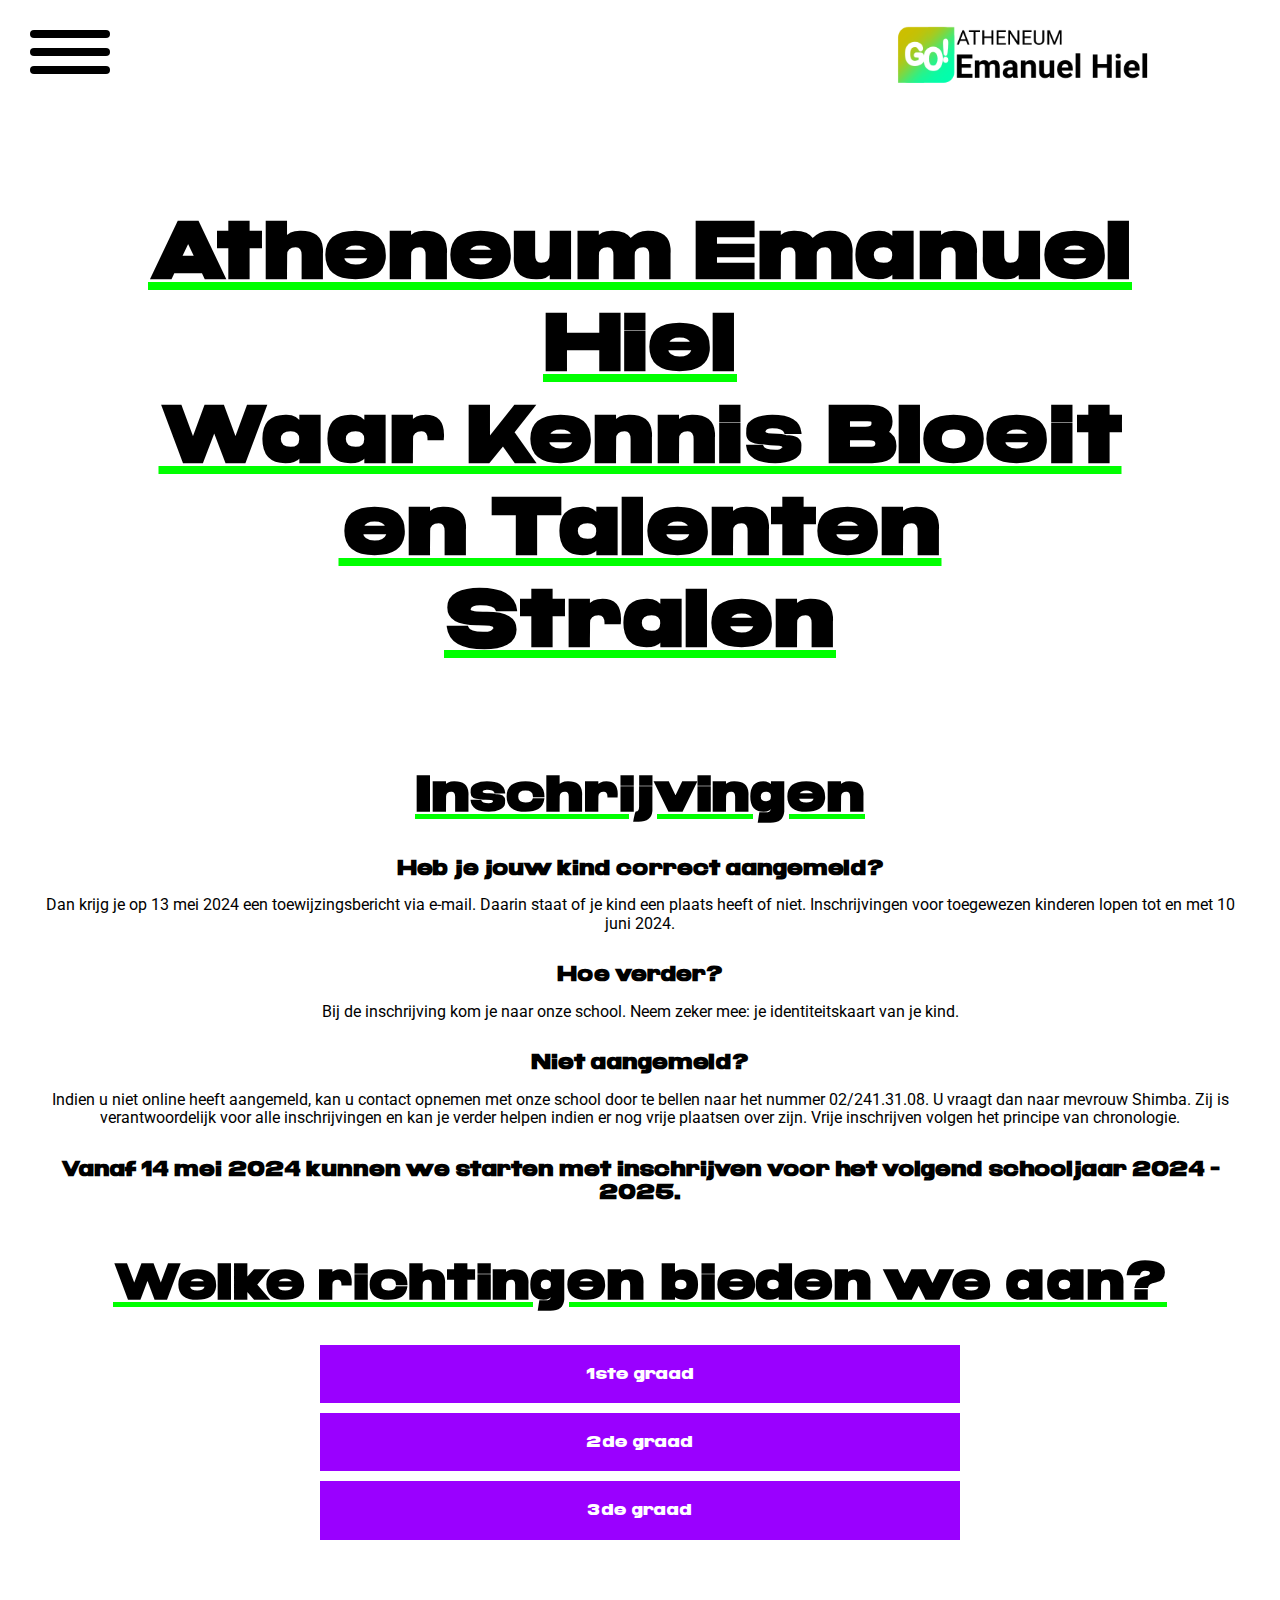
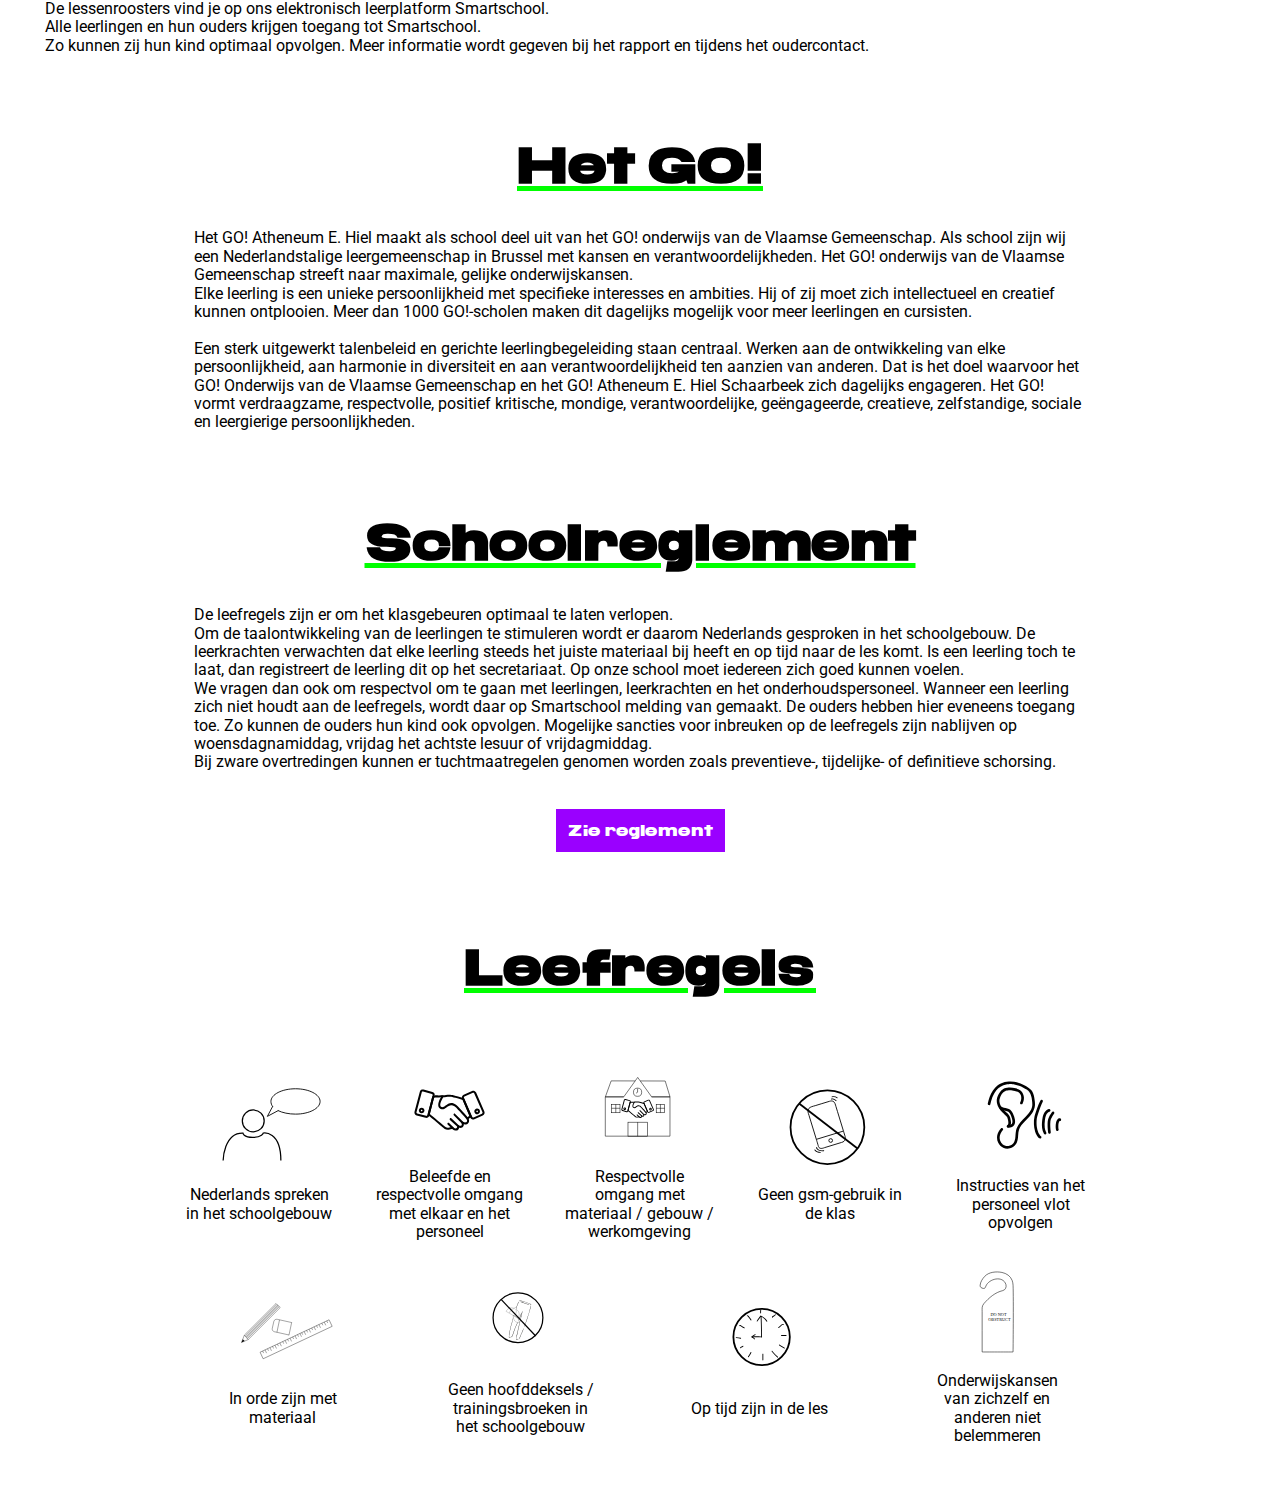
==== index.html @ 36568b6a "r" ====
<!DOCTYPE html>
<html lang="en">
	<head>
		<meta charset="UTF-8" />
		<meta name="viewport" content="width=device-width, initial-scale=1.0" />
		<title>K.A. Hiel</title>
		<link rel="stylesheet" href="./normalize.css" />
		<link rel="stylesheet" href="style.css" />
		<link rel="icon" href="./images/logo2.svg" type="image/svg+xml" />

		<script src="./script.js"></script>
	</head>
	<body>
		<nav>
			<img class="logo" src="./images/EmanuelHiellogo.png" alt="" />
			<ul class="nav-links">
				<li>
					<a class="nav-button" href="index.html">Wie zijn we?</a>
				</li>
				<li>
					<a class="nav-button yellow" href="waarom.html"
						>Waarom kiezen voor Hiel</a
					>
				</li>
				<li>
					<a class="nav-button pink" href="LevendeSchool.html"
						>Met Hiel op pad</a
					>
				</li>
				<li>
					<a class="nav-button blue" href="Inschrijvingen.html">Wat na Hiel?</a>
				</li>
				<li><a class="nav-button orange" href="contact.html">Contact</a></li>
			</ul>
			<label class="hamburger-menu">
				<input type="checkbox" />
			</label>
			<aside class="sidebar">
				<div><a href="./index.html">Wie zijn we?</a></div>
				<div>
					<a class="yellow" href="./waarom.html">Waarom kiezen voor Hiel</a>
				</div>
				<div>
					<a class="pink" href="./LevendeSchool.html">Met Hiel op pad</a>
				</div>
				<div>
					<a class="blue" href="./Inschrijvingen.html">Wat na Hiel?</a>
				</div>
				<div><a class="orange" href="./contact.html">Contact</a></div>
			</aside>
		</nav>
		<div class="wrapper">
			<main>
				<h1 class="slogan">
					Atheneum Emanuel Hiel <br />Waar Kennis Bloeit en Talenten Stralen
					<strong></strong>
				</h1>
				
				<div class="Inschrijvingen">
					<h1>Inschrijv&shy;ingen</h1>
					<h2>Heb je jouw kind correct aangemeld?</h2>
					<p>
						​Dan krijg je op 13 mei 2024 een toewijzingsbericht via e-mail.
						Daarin staat of je kind een plaats heeft of niet. Inschrijvingen
						voor toegewezen kinderen lopen tot en met 10 juni 2024.
					</p>
					<h2>Hoe verder?</h2>
					<p>
						Bij de inschrijving kom je naar onze school. Neem zeker mee: je
						identiteitskaart van je kind.
					</p>
					<h2>Niet aangemeld?</h2>
					<p>
						Indien u niet online heeft aangemeld, kan u contact opnemen met onze
						school door te bellen naar het nummer 02/241.31.08. U vraagt dan
						naar mevrouw Shimba. Zij is verantwoordelijk voor alle
						inschrijvingen en kan je verder helpen indien er nog vrije plaatsen
						over zijn. Vrije inschrijven volgen het principe van chronologie.
					</p>
					<h2>
						Vanaf 14 mei 2024 kunnen we starten met inschrijven voor het volgend
						schooljaar 2024 - 2025.
					</h2>
				</div>
				<div>
					<h1>Welke richtingen bieden we aan?</h1>
					<div class="buttons">
						<input
							type="checkbox"
							id="buttonGrade1"
							onchange="toggleDiv('buttonGrade1','firstGrade','secondGrade','thirdGrade')"
							onclick="uncheckCheckbox('buttonGrade2','buttonGrade3')"
						/>
						<label for="buttonGrade1" class="buttonGrade">1ste graad</label>
						<input
							type="checkbox"
							id="buttonGrade2"
							onchange="toggleDiv('buttonGrade2','secondGrade','firstGrade','thirdGrade')"
							onclick="uncheckCheckbox('buttonGrade1','buttonGrade3')"
						/>
						<label for="buttonGrade2" class="buttonGrade">2de graad</label>
						<input
							type="checkbox"
							id="buttonGrade3"
							onchange="toggleDiv('buttonGrade3','thirdGrade','firstGrade','secondGrade')"
							onclick="uncheckCheckbox('buttonGrade1','buttonGrade2')"
						/>
						<label for="buttonGrade3" class="buttonGrade">3de graad</label>
					</div>
					<div class="hiddenDiv" id="firstGrade">
						<p>
							In de eerste graad kan je kiezen voor een algemene vorming. <br />
							Het eerste en tweede middelbaar in de A-stroom bereiden je voor op
							<br />
							algemeen secundair onderwijs (ASO), technisch secundair onderwijs
							(TSO) of <br />
							kunstsecundair onderwijs (KSO).
						</p>
						<p>A-stroom</p>
						<ul>
							<li>1A: Latijn of Moderne wetenschappen</li>
							<li>
								2A: Klassieke talen of Moderne talen en wetenschappen of
								Economie en organisatie
							</li>
						</ul>

						<div class="tables1stGrade">
							<table class="firstYear">
								<caption>
									1ste Leerjaar
								</caption>
								<tr>
									<th>Vakken</th>
									<th>Latijn</th>
									<th>Wet.</th>
								</tr>
								<tr>
									<td class="courseTitle"><strong>Basisvorming</strong></td>
									<td><strong>27u</strong></td>
									<td><strong>27u</strong></td>
								</tr>
								<tr>
									<td class="courseTitle">Godsdienst / Zedenleer</td>
									<td>2</td>
									<td>2</td>
								</tr>
								<tr>
									<td class="courseTitle">Nederlands</td>
									<td>5</td>
									<td>5</td>
								</tr>
								<tr>
									<td class="courseTitle">Frans</td>
									<td>4</td>
									<td>4</td>
								</tr>
								<tr>
									<td class="courseTitle">Engels</td>
									<td>2</td>
									<td>2</td>
								</tr>
								<tr>
									<td class="courseTitle">Wiskunde</td>
									<td>5</td>
									<td>5</td>
								</tr>
								<tr>
									<td class="courseTitle">Geschiedenis</td>
									<td>1</td>
									<td>1</td>
								</tr>
								<tr>
									<td class="courseTitle">Aardrijkskunde</td>
									<td>1</td>
									<td>1</td>
								</tr>
								<tr>
									<td class="courseTitle">Burgerschap</td>
									<td>1</td>
									<td>1</td>
								</tr>
								<tr>
									<td class="courseTitle">Natuurwetenschappen</td>
									<td>2</td>
									<td>2</td>
								</tr>
								<tr>
									<td class="courseTitle">Plastische Opvoeding</td>
									<td>1</td>
									<td>1</td>
								</tr>
								<tr>
									<td class="courseTitle">Techniek</td>
									<td>1</td>
									<td>1</td>
								</tr>
								<tr>
									<td class="courseTitle">Muzikale Opvoeding</td>
									<td>1</td>
									<td>1</td>
								</tr>
								<tr>
									<td class="courseTitle">Lichamelijke Opvoeding</td>
									<td>2</td>
									<td>2</td>
								</tr>
								<tr>
									<td class="courseTitle">
										<strong>Remediëring & Keuzegedeelte</strong>
									</td>
									<td><strong>2</strong></td>
									<td><strong>2</strong></td>
								</tr>
								<tr>
									<td class="courseTitle">Latijn</td>
									<td>4</td>
									<td>-</td>
								</tr>
								<tr>
									<td class="courseTitle">Wetenschappen/ Wiskunde</td>
									<td>-</td>
									<td>1</td>
								</tr>
								<tr>
									<td class="courseTitle">Flex*</td>
									<td>-</td>
									<td>3</td>
								</tr>
								<tr>
									<td class="courseTitle">Klastitularis</td>
									<td>1</td>
									<td>1</td>
								</tr>
							</table>

							<table class="secondYear">
								<caption>
									2de Leerjaar
								</caption>
								<tr>
									<th>Vakken</th>
									<th>KI T</th>
									<th>MTW</th>
									<th>E&O</th>
								</tr>
								<tr>
									<td class="courseTitle"><strong>Basisvorming</strong></td>
									<td><strong>27u</strong></td>
									<td><strong>27u</strong></td>
									<td><strong>27u</strong></td>
								</tr>
								<tr>
									<td class="courseTitle">Godsdienst / Zedenleer</td>
									<td>2</td>
									<td>2</td>
									<td>2</td>
								</tr>
								<tr>
									<td class="courseTitle">Nederlands</td>
									<td>5</td>
									<td>5</td>
									<td>5</td>
								</tr>
								<tr>
									<td class="courseTitle">Frans</td>
									<td>3</td>
									<td>3</td>
									<td>3</td>
								</tr>
								<tr>
									<td class="courseTitle">Engels</td>
									<td>2</td>
									<td>2</td>
									<td>2</td>
								</tr>
								<tr>
									<td class="courseTitle">Wiskunde</td>
									<td>4</td>
									<td>4</td>
									<td>4</td>
								</tr>
								<tr>
									<td class="courseTitle">Geschiedenis</td>
									<td>2</td>
									<td>2</td>
									<td>2</td>
								</tr>
								<tr>
									<td class="courseTitle">Aardrijkskunde</td>
									<td>1</td>
									<td>1</td>
									<td>1</td>
								</tr>
								<tr>
									<td class="courseTitle">Techniek</td>
									<td>2</td>
									<td>2</td>
									<td>2</td>
								</tr>
								<tr>
									<td class="courseTitle">Natuurwetenschappen</td>
									<td>1</td>
									<td>1</td>
									<td>1</td>
								</tr>
								<tr>
									<td class="courseTitle">Lichamelijke Opvoeding</td>
									<td>2</td>
									<td>2</td>
									<td>2</td>
								</tr>
								<tr>
									<td class="courseTitle">Socio-economische initiatie</td>
									<td>2</td>
									<td>2</td>
									<td>2</td>
								</tr>
								<tr>
									<td class="courseTitle">
										<strong>Specifieke vorming</strong>
									</td>
									<td><strong>5u</strong></td>
									<td><strong>5u</strong></td>
									<td><strong>5u</strong></td>
								</tr>
								<tr>
									<td class="courseTitle">Latijn</td>
									<td>4</td>
									<td>-</td>
									<td>-</td>
								</tr>
								<tr>
									<td class="courseTitle">Wetenschappelijk werk</td>
									<td>-</td>
									<td>3</td>
									<td>-</td>
								</tr>
								<tr>
									<td class="courseTitle">Engels</td>
									<td>-</td>
									<td>1</td>
									<td>-</td>
								</tr>
								<tr>
									<td class="courseTitle">Extra Nederlands</td>
									<td>-</td>
									<td>1</td>
									<td>-</td>
								</tr>
								<tr>
									<td class="courseTitle">Klassieke studies</td>
									<td>1</td>
									<td>-</td>
									<td>-</td>
								</tr>
								<tr>
									<td class="courseTitle">Economie</td>
									<td>-</td>
									<td>-</td>
									<td>4</td>
								</tr>
								<tr>
									<td class="courseTitle">Taal & ICT</td>
									<td>-</td>
									<td>-</td>
									<td>1</td>
								</tr>
							</table>
						</div>
					</div>
					<div class="hiddenDiv" id="secondGrade">
						<p>
							In de tweede graad kan je kiezen voor doorstroomfinaliteit of
							dubbele finaliteit. <br />
							Waarin je verschillende richtingen aanleunend bij jouw talenten en
							interesses kiezen.
						</p>
						<h2>doorstroom finaliteit</h2>
						<ul>
							<li>Economische Wetenschappen (EW)</li>
							<li>Bedrijfswetenschappen (BW)</li>
							<li>Humane wetenschappen (HW)</li>
							<li>Natuurwetenschappen (NW)</li>
						</ul>
						<div class="tables2ndGrade DS">
							<table class="thirdYear">
								<caption>
									3de Jaar - DS
								</caption>
								<tr>
									<th>Vakken</th>
									<th>EW</th>
									<th>BW</th>
									<th>HW</th>
									<th>NW</th>
								</tr>
								<tr>
									<td class="courseTitle">Aardrijkskunde</td>
									<td>1</td>
									<td>1</td>
									<td>1</td>
									<td>1</td>
								</tr>
								<tr>
									<td class="courseTitle">Biologie</td>
									<td>1</td>
									<td>1</td>
									<td>1</td>
									<td>2</td>
								</tr>
								<tr>
									<td class="courseTitle">Chemie</td>
									<td>1</td>
									<td>1</td>
									<td>1</td>
									<td>2</td>
								</tr>
								<tr>
									<td class="courseTitle">Cultuur</td>
									<td>1</td>
									<td>1</td>
									<td>1</td>
									<td>1</td>
								</tr>
								<tr>
									<td class="courseTitle">Engels</td>
									<td>3</td>
									<td>3</td>
									<td>3</td>
									<td>3</td>
								</tr>
								<tr>
									<td class="courseTitle">Frans</td>
									<td>3</td>
									<td>3</td>
									<td>3</td>
									<td>3</td>
								</tr>
								<tr>
									<td class="courseTitle">Fysica</td>
									<td>1</td>
									<td>1</td>
									<td>1</td>
									<td>2</td>
								</tr>
								<tr>
									<td class="courseTitle">Geschiedenis</td>
									<td>2</td>
									<td>2</td>
									<td>2</td>
									<td>2</td>
								</tr>
								<tr>
									<td class="courseTitle">Levensbeschouwing</td>
									<td>2</td>
									<td>2</td>
									<td>2</td>
									<td>2</td>
								</tr>
								<tr>
									<td class="courseTitle">Lichamelijke Opvoeding</td>
									<td>2</td>
									<td>2</td>
									<td>2</td>
									<td>2</td>
								</tr>
								<tr>
									<td class="courseTitle">Nederlands</td>
									<td>5</td>
									<td>5</td>
									<td>5</td>
									<td>5</td>
								</tr>
								<tr>
									<td class="courseTitle">Wiskunde</td>
									<td>5</td>
									<td>5</td>
									<td>4</td>
									<td>5</td>
								</tr>
								<tr>
									<td class="courseTitle">Economie</td>
									<td>4</td>
									<td>4</td>
									<td>-</td>
									<td>-</td>
								</tr>
								<tr>
									<td class="courseTitle">Toegepaste Informatica</td>
									<td>1</td>
									<td>1</td>
									<td>1</td>
									<td>1</td>
								</tr>
								<tr>
									<td class="courseTitle">STEM</td>
									<td>-</td>
									<td>-</td>
									<td>-</td>
									<td>1</td>
								</tr>
								<tr>
									<td class="courseTitle">Filosofie</td>
									<td>-</td>
									<td>-</td>
									<td>1</td>
									<td>-</td>
								</tr>
								<tr>
									<td class="courseTitle">Gedragswetenschappen</td>
									<td>-</td>
									<td>-</td>
									<td>3</td>
									<td>-</td>
								</tr>
								<tr>
									<td class="courseTitle">Cultuurwetenschappen</td>
									<td>-</td>
									<td>-</td>
									<td>1</td>
									<td>-</td>
								</tr>
								<tr>
									<td class="courseTitle">Kunstbeschouwing</td>
									<td>-</td>
									<td>-</td>
									<td>-</td>
									<td>-</td>
								</tr>
							</table>

							<table class="fourthYear">
								<caption>
									4de Jaar - DS
								</caption>
								<tr>
									<th>Vakken</th>
									<th>EW</th>
									<th>BW</th>
									<th>HW</th>
									<th>NW</th>
								</tr>
								<tr>
									<td class="courseTitle">Aardrijkskunde</td>
									<td>1</td>
									<td>1</td>
									<td>1</td>
									<td>1</td>
								</tr>
								<tr>
									<td class="courseTitle">Biologie</td>
									<td>1</td>
									<td>1</td>
									<td>1</td>
									<td>2</td>
								</tr>
								<tr>
									<td class="courseTitle">Chemie</td>
									<td>1</td>
									<td>1</td>
									<td>1</td>
									<td>2</td>
								</tr>
								<tr>
									<td class="courseTitle">Cultuur</td>
									<td>-</td>
									<td>-</td>
									<td>-</td>
									<td>-</td>
								</tr>
								<tr>
									<td class="courseTitle">Engels</td>
									<td>3</td>
									<td>3</td>
									<td>3</td>
									<td>3</td>
								</tr>
								<tr>
									<td class="courseTitle">Frans</td>
									<td>3</td>
									<td>3</td>
									<td>3</td>
									<td>3</td>
								</tr>
								<tr>
									<td class="courseTitle">Fysica</td>
									<td>1</td>
									<td>1</td>
									<td>1</td>
									<td>2</td>
								</tr>
								<tr>
									<td class="courseTitle">Geschiedenis</td>
									<td>3</td>
									<td>3</td>
									<td>3</td>
									<td>3</td>
								</tr>
								<tr>
									<td class="courseTitle">Levensbeschouwing</td>
									<td>2</td>
									<td>2</td>
									<td>2</td>
									<td>2</td>
								</tr>
								<tr>
									<td class="courseTitle">Lichamelijke Opvoeding</td>
									<td>2</td>
									<td>2</td>
									<td>2</td>
									<td>2</td>
								</tr>
								<tr>
									<td class="courseTitle">Nederlands</td>
									<td>5</td>
									<td>5</td>
									<td>5</td>
									<td>5</td>
								</tr>
								<tr>
									<td class="courseTitle">Wiskunde</td>
									<td>5</td>
									<td>5</td>
									<td>4</td>
									<td>5</td>
								</tr>
								<tr>
									<td class="courseTitle">Economie</td>
									<td>4</td>
									<td>4</td>
									<td>-</td>
									<td>-</td>
								</tr>
								<tr>
									<td class="courseTitle">Toegepaste Informatica</td>
									<td>1</td>
									<td>1</td>
									<td>-</td>
									<td>1</td>
								</tr>
								<tr>
									<td class="courseTitle">STEM</td>
									<td>-</td>
									<td>-</td>
									<td>-</td>
									<td>1</td>
								</tr>
								<tr>
									<td class="courseTitle">Filosofie</td>
									<td>-</td>
									<td>-</td>
									<td>1</td>
									<td>-</td>
								</tr>
								<tr>
									<td class="courseTitle">Gedragswetenschappen</td>
									<td>-</td>
									<td>-</td>
									<td>2</td>
									<td>-</td>
								</tr>
								<tr>
									<td class="courseTitle">Cultuurwetenschappen</td>
									<td>-</td>
									<td>-</td>
									<td>2</td>
									<td>-</td>
								</tr>
								<tr>
									<td class="courseTitle">Kunstbeschouwing</td>
									<td>-</td>
									<td>-</td>
									<td>1</td>
									<td>-</td>
								</tr>
							</table>
						</div>
						<h2>dubbele finaliteit</h2>
						<ul>
							<li>Bedrijf & Organisatie (B&O)</li>
							<li>Toerisme (TOE)</li>
						</ul>
						<div class="tables2ndGrade DF">
							<table class="thirdYear">
								<caption>
									3de Jaar - DF
								</caption>

								<tr>
									<th>Vakken</th>
									<th>B&O</th>
									<th>TOE</th>
								</tr>
								<tr>
									<td class="courseTitle">Aardrijkskunde</td>
									<td>1</td>
									<td>1</td>
								</tr>
								<tr>
									<td class="courseTitle">Cultuur</td>
									<td>-</td>
									<td>-</td>
								</tr>
								<tr>
									<td class="courseTitle">Duits</td>
									<td>-</td>
									<td>-</td>
								</tr>
								<tr>
									<td class="courseTitle">Engels</td>
									<td>3</td>
									<td>3</td>
								</tr>
								<tr>
									<td class="courseTitle">Frans</td>
									<td>3</td>
									<td>3</td>
								</tr>

								<tr>
									<td class="courseTitle">Geschiedenis</td>
									<td>2</td>
									<td>2</td>
								</tr>
								<tr>
									<td class="courseTitle">Levensbeschouwing</td>
									<td>2</td>
									<td>2</td>
								</tr>
								<tr>
									<td class="courseTitle">Lichamelijke Opvoeding</td>
									<td>2</td>
									<td>2</td>
								</tr>
								<tr>
									<td class="courseTitle">Natuurwetenschappen</td>
									<td>1</td>
									<td>1</td>
								</tr>
								<tr>
									<td class="courseTitle">Nederlands</td>
									<td>5</td>
									<td>5</td>
								</tr>
								<tr>
									<td class="courseTitle">Toegepaste Economie</td>
									<td>8</td>
									<td>8</td>
								</tr>
								<tr>
									<td class="courseTitle">Toegepaste Informatica</td>
									<td>1</td>
									<td>1</td>
								</tr>
								<tr>
									<td class="courseTitle">Toerisme</td>
									<td>-</td>
									<td>-</td>
								</tr>
								<tr>
									<td class="courseTitle">Toeristische Geografie</td>
									<td>-</td>
									<td>-</td>
								</tr>
								<tr>
									<td class="courseTitle">Wiskunde</td>
									<td>4</td>
									<td>4</td>
								</tr>
							</table>

							<table class="fourthYear">
								<caption>
									4de Jaar - DF
								</caption>

								<tr>
									<th>Vakken</th>
									<th>B&O</th>
									<th>TOE</th>
								</tr>
								<tr>
									<td class="courseTitle">Aardrijkskunde</td>
									<td>-</td>
									<td>-</td>
								</tr>
								<tr>
									<td class="courseTitle">Cultuur</td>
									<td>1</td>
									<td>1</td>
								</tr>
								<tr>
									<td class="courseTitle">Duits</td>
									<td>-</td>
									<td>2</td>
								</tr>
								<tr>
									<td class="courseTitle">Engels</td>
									<td>3</td>
									<td>3</td>
								</tr>
								<tr>
									<td class="courseTitle">Frans</td>
									<td>3</td>
									<td>3</td>
								</tr>

								<tr>
									<td class="courseTitle">Geschiedenis</td>
									<td>2</td>
									<td>2</td>
								</tr>
								<tr>
									<td class="courseTitle">Levensbeschouwing</td>
									<td>2</td>
									<td>2</td>
								</tr>
								<tr>
									<td class="courseTitle">Lichamelijke Opvoeding</td>
									<td>2</td>
									<td>2</td>
								</tr>
								<tr>
									<td class="courseTitle">Natuurwetenschappen</td>
									<td>1</td>
									<td>1</td>
								</tr>
								<tr>
									<td class="courseTitle">Nederlands</td>
									<td>5</td>
									<td>5</td>
								</tr>
								<tr>
									<td class="courseTitle">Toegepaste Economie</td>
									<td>9</td>
									<td>-</td>
								</tr>
								<tr>
									<td class="courseTitle">Toegepaste Informatica</td>
									<td>1</td>
									<td>-</td>
								</tr>
								<tr>
									<td class="courseTitle">Toerisme</td>
									<td>-</td>
									<td>6</td>
								</tr>
								<tr>
									<td class="courseTitle">Toeristische Geografie</td>
									<td>-</td>
									<td>2</td>
								</tr>
								<tr>
									<td class="courseTitle">Wiskunde</td>
									<td>3</td>
									<td>3</td>
								</tr>
							</table>
						</div>
					</div>
					<div class="hiddenDiv" id="thirdGrade">
						<p>
							In de derde graad start de modernisering in het vijfde jaar en kan
							je kiezen voor diverse richtingen in zowel doorstroom als dubbele
							finaliteit secundair onderwijs:
						</p>
						<p><strong>doorstroom finaliteit</strong></p>
						<ul>
							<li>Wetenschappen-Wiskunde (WW)</li>
							<li>Economie-Moderne talen (EM)</li>
							<li>Economie-Wiskunde (EW)</li>
							<li>Humane Wetenschappen (HW)</li>
							<li>Bedrijfswetenschappen (BW)</li>
						</ul>

						<p><strong>Dubbele finaliteit</strong></p>
						<ul>
							<li>Bedrijfsorganisatie (BO)</li>
							<li>Taal & Communicatie (T&C)</li>
						</ul>
						<div class="tables3rdGrade">
							<table class="fifthYearDS">
								<caption>
									5de Jaar - DS
								</caption>

								<tr>
									<th>Vakken</th>
									<th>BW</th>
									<th>ET</th>
									<th>EW</th>
									<th>WW</th>
									<th>HW</th>
								</tr>
								<tr>
									<td class="courseTitle">Aardrijkskunde</td>
									<td>-</td>
									<td>-</td>
									<td>-</td>
									<td>1</td>
									<td>-</td>
								</tr>
								<tr>
									<td class="courseTitle">Biologie</td>
									<td>-</td>
									<td>-</td>
									<td>-</td>
									<td>2</td>
									<td>-</td>
								</tr>
								<tr>
									<td class="courseTitle">Chemie</td>
									<td>-</td>
									<td>-</td>
									<td>-</td>
									<td>2</td>
									<td>-</td>
								</tr>
								<tr>
									<td class="courseTitle">Cultuur</td>
									<td>-</td>
									<td>-</td>
									<td>-</td>
									<td>-</td>
									<td>-</td>
								</tr>
								<tr>
									<td class="courseTitle">Duits</td>
									<td>-</td>
									<td>3</td>
									<td>-</td>
									<td>-</td>
									<td>-</td>
								</tr>

								<tr>
									<td class="courseTitle">Engels</td>
									<td>3</td>
									<td>4</td>
									<td>3</td>
									<td>3</td>
									<td>3</td>
								</tr>
								<tr>
									<td class="courseTitle">Frans</td>
									<td>-</td>
									<td>-</td>
									<td>-</td>
									<td>2</td>
									<td>-</td>
								</tr>
								<tr>
									<td class="courseTitle">Fysica</td>
									<td>-</td>
									<td>-</td>
									<td>-</td>
									<td>2</td>
									<td>-</td>
								</tr>
								<tr>
									<td class="courseTitle">Geschiedenis</td>
									<td>2</td>
									<td>2</td>
									<td>2</td>
									<td>2</td>
									<td>2</td>
								</tr>
								<tr>
									<td class="courseTitle">Levensbeschouwing</td>
									<td>2</td>
									<td>2</td>
									<td>2</td>
									<td>2</td>
									<td>2</td>
								</tr>
								<tr>
									<td class="courseTitle">Lichamelijke Opvoeding</td>
									<td>2</td>
									<td>2</td>
									<td>2</td>
									<td>2</td>
									<td>2</td>
								</tr>
								<tr>
									<td class="courseTitle">Natuurwetenschappen</td>
									<td>2</td>
									<td>2</td>
									<td>2</td>
									<td>-</td>
									<td>2</td>
								</tr>
								<tr>
									<td class="courseTitle">Nederlands</td>
									<td>5</td>
									<td>6</td>
									<td>5</td>
									<td>5</td>
									<td>5</td>
								</tr>
								<tr>
									<td class="courseTitle">Toegepaste Informatica</td>
									<td>1</td>
									<td>-</td>
									<td>3</td>
									<td>1</td>
									<td>-</td>
								</tr>
								<tr>
									<td class="courseTitle">Economie</td>
									<td>3</td>
									<td>3</td>
									<td>3</td>
									<td>-</td>
									<td>-</td>
								</tr>
								<tr>
									<td class="courseTitle">
										Economische Financiële Competenties
									</td>
									<td>-</td>
									<td>-</td>
									<td>-</td>
									<td>-</td>
									<td>-</td>
								</tr>
								<tr>
									<td class="courseTitle">Bedrijfswetenschappen & Recht</td>
									<td>5</td>
									<td>1</td>
									<td>1</td>
									<td>-</td>
									<td>-</td>
								</tr>
								<tr>
									<td class="courseTitle">Toegepaste economie - BO</td>
									<td>-</td>
									<td>-</td>
									<td>-</td>
									<td>-</td>
									<td>-</td>
								</tr>
								<tr>
									<td class="courseTitle">Wiskunde</td>
									<td>4</td>
									<td>4</td>
									<td>7</td>
									<td>7</td>
									<td>4</td>
								</tr>
								<tr>
									<td class="courseTitle">Onderzoekscompetenties</td>
									<td>-</td>
									<td>-</td>
									<td>-</td>
									<td>1</td>
									<td>-</td>
								</tr>
								<tr>
									<td class="courseTitle">Gedragswetenschappen</td>
									<td>-</td>
									<td>-</td>
									<td>-</td>
									<td>-</td>
									<td>3</td>
								</tr>
								<tr>
									<td class="courseTitle">Cultuurwetenschappen</td>
									<td>-</td>
									<td>-</td>
									<td>-</td>
									<td>-</td>
									<td>2</td>
								</tr>
								<tr>
									<td class="courseTitle">Filosofie</td>
									<td>-</td>
									<td>-</td>
									<td>-</td>
									<td>-</td>
									<td>2</td>
								</tr>
								<tr>
									<td class="courseTitle">Kunstbeschouwing</td>
									<td>-</td>
									<td>-</td>
									<td>-</td>
									<td>-</td>
									<td>2</td>
								</tr>
								<tr>
									<td class="courseTitle">Public Relations</td>
									<td>-</td>
									<td>-</td>
									<td>-</td>
									<td>-</td>
									<td>-</td>
								</tr>
							</table>

							<table class="fifthYearDF">
								<caption>
									5de Jaar - DF
								</caption>

								<tr>
									<th>Vakken</th>
									<th>BO</th>
									<th>T&C</th>
								</tr>
								<tr>
									<td class="courseTitle">Aardrijkskunde</td>
									<td>-</td>
									<td>-</td>
								</tr>
								<tr>
									<td class="courseTitle">Biologie</td>
									<td>-</td>
									<td>-</td>
								</tr>
								<tr>
									<td class="courseTitle">Chemie</td>
									<td>-</td>
									<td>-</td>
								</tr>
								<tr>
									<td class="courseTitle">Cultuur</td>
									<td>1</td>
									<td>1</td>
								</tr>
								<tr>
									<td class="courseTitle">Duits</td>
									<td>-</td>
									<td>3</td>
								</tr>

								<tr>
									<td class="courseTitle">Engels</td>
									<td>3</td>
									<td>4</td>
								</tr>
								<tr>
									<td class="courseTitle">Frans</td>
									<td>2</td>
									<td>4</td>
								</tr>
								<tr>
									<td class="courseTitle">Fysica</td>
									<td>-</td>
									<td>-</td>
								</tr>
								<tr>
									<td class="courseTitle">Geschiedenis</td>
									<td>1</td>
									<td>1</td>
								</tr>
								<tr>
									<td class="courseTitle">Levensbeschouwing</td>
									<td>2</td>
									<td>2</td>
								</tr>
								<tr>
									<td class="courseTitle">Lichamelijke Opvoeding</td>
									<td>2</td>
									<td>2</td>
								</tr>
								<tr>
									<td class="courseTitle">Natuurwetenschappen</td>
									<td>1</td>
									<td>1</td>
								</tr>
								<tr>
									<td class="courseTitle">Nederlands</td>
									<td>4</td>
									<td>5</td>
								</tr>
								<tr>
									<td class="courseTitle">Toegepaste Informatica</td>
									<td>1</td>
									<td>-</td>
								</tr>
								<tr>
									<td class="courseTitle">Economie</td>
									<td>2</td>
									<td>-</td>
								</tr>
								<tr>
									<td class="courseTitle">
										Economische Financiële Competenties
									</td>
									<td>-</td>
									<td>2</td>
								</tr>
								<tr>
									<td class="courseTitle">Bedrijfswetenschappen & Recht</td>
									<td>2</td>
									<td>-</td>
								</tr>
								<tr>
									<td class="courseTitle">Toegepaste economie - BO</td>
									<td>7</td>
									<td>-</td>
								</tr>
								<tr>
									<td class="courseTitle">Wiskunde</td>
									<td>3</td>
									<td>2</td>
								</tr>
								<tr>
									<td class="courseTitle">Onderzoekscompetenties</td>
									<td>-</td>
									<td>-</td>
								</tr>
								<tr>
									<td class="courseTitle">Gedragswetenschappen</td>
									<td>-</td>
									<td>-</td>
								</tr>
								<tr>
									<td class="courseTitle">Cultuurwetenschappen</td>
									<td>-</td>
									<td>-</td>
								</tr>
								<tr>
									<td class="courseTitle">Filosofie</td>
									<td>-</td>
									<td>-</td>
								</tr>
								<tr>
									<td class="courseTitle">Kunstbeschouwing</td>
									<td>-</td>
									<td>-</td>
								</tr>
								<tr>
									<td class="courseTitle">Public Relations</td>
									<td>-</td>
									<td>5</td>
								</tr>
							</table>
						</div>
					</div>

					<p>
						De lessenroosters vind je op ons elektronisch leerplatform
						Smartschool. <br />
						Alle leerlingen en hun ouders krijgen toegang tot Smartschool.
						<br />
						Zo kunnen zij hun kind optimaal opvolgen. Meer informatie wordt
						gegeven bij het rapport en tijdens het oudercontact.
					</p>
				</div>
				<div class="doubbleText">
					<div class="GO">
						<h1>Het GO!</h1>
						<p>
							Het GO! Atheneum E. Hiel maakt als school deel uit van het GO!
							onderwijs van de Vlaamse Gemeenschap. Als school zijn wij een
							Nederlandstalige leergemeenschap in Brussel met kansen en
							verantwoordelijkheden. Het GO! onderwijs van de Vlaamse
							Gemeenschap streeft naar maximale, gelijke onderwijskansen. <br />
							Elke leerling is een unieke persoonlijkheid met specifieke
							interesses en ambities. Hij of zij moet zich intellectueel en
							creatief kunnen ontplooien. Meer dan 1000 GO!-scholen maken dit
							dagelijks mogelijk voor meer leerlingen en cursisten.
						</p>
						<br />
						<p>
							Een sterk uitgewerkt talenbeleid en gerichte leerlingbegeleiding
							staan centraal. Werken aan de ontwikkeling van elke
							persoonlijkheid, aan harmonie in diversiteit en aan
							verantwoordelijkheid ten aanzien van anderen. Dat is het doel
							waarvoor het GO! Onderwijs van de Vlaamse Gemeenschap en het GO!
							Atheneum E. Hiel Schaarbeek zich dagelijks engageren. Het GO!
							vormt verdraagzame, respectvolle, positief kritische, mondige,
							verantwoordelijke, geëngageerde, creatieve, zelfstandige, sociale
							en leergierige persoonlijkheden.
						</p>
					</div>
					<div class="rules">
						<h1>School&shy;reglement</h1>
						<p>
							De leefregels zijn er om het klasgebeuren optimaal te laten
							verlopen. <br />
							Om de taalontwikkeling van de leerlingen te stimuleren wordt er
							daarom Nederlands gesproken in het schoolgebouw. De leerkrachten
							verwachten dat elke leerling steeds het juiste materiaal bij heeft
							en op tijd naar de les komt. Is een leerling toch te laat, dan
							registreert de leerling dit op het secretariaat. Op onze school
							moet iedereen zich goed kunnen voelen. <br />
							We vragen dan ook om respectvol om te gaan met leerlingen,
							leerkrachten en het onderhoudspersoneel. Wanneer een leerling zich
							niet houdt aan de leefregels, wordt daar op Smartschool melding
							van gemaakt. De ouders hebben hier eveneens toegang toe. Zo kunnen
							de ouders hun kind ook opvolgen. Mogelijke sancties voor inbreuken
							op de leefregels zijn nablijven op woensdagnamiddag, vrijdag het
							achtste lesuur of vrijdagmiddag.
							<br />
							Bij zware overtredingen kunnen er tuchtmaatregelen genomen worden
							zoals preventieve-, tijdelijke- of definitieve schorsing.
						</p>
						<a href="">Zie reglement</a>
					</div>
				</div>
				<div><h1>Leefregels</h1></div>
				<div class="leefregelimages">
					<div class="regelpictogram">
						<img src="doodles/Person talking.svg" alt="" />
						<p class="regeltekst">Nederlands spreken in het schoolgebouw</p>
					</div>

					<div class="regelpictogram">
						<img src="doodles/respect_pictogram.svg" alt="" />
						<p class="regeltekst">
							Beleefde en respectvolle omgang met elkaar en het personeel
						</p>
					</div>
					<div class="regelpictogram">
						<img src="doodles/respect_omgeving.svg" alt="" />
						<p class="regeltekst">
							Respectvolle omgang met materiaal / gebouw / werkomgeving
						</p>
					</div>
					<div class="regelpictogram">
						<img src="doodles/gms_doodle.svg" alt="" />
						<p class="regeltekst">Geen gsm-gebruik in de klas</p>
					</div>
					<div class="regelpictogram">
						<img src="doodles/oor_doodle.svg" alt="" />
						<p class="regeltekst">
							Instructies van het personeel vlot opvolgen
						</p>
					</div>
					<div class="regelpictogram">
						<img src="doodles/gerief.svg" alt="" />
						<p class="regeltekst">In orde zijn met materiaal</p>
					</div>
					<div class="regelpictogram">
						<img src="doodles/Cap_sweatpants.svg" alt="" />
						<p class="regeltekst">
							Geen hoofddeksels / trainingsbroeken in het schoolgebouw
						</p>
					</div>
					<div class="regelpictogram">
						<img src="doodles/klok doodle.svg" alt="" />
						<p class="regeltekst">Op tijd zijn in de les</p>
					</div>
					<div class="regelpictogram">
						<img src="doodles/Belemmeren_doodle.svg" alt="" />
						<p class="regeltekst">
							Onderwijskansen van zichzelf en anderen niet belemmeren
						</p>
					</div>
				</div>
			</main>
		</div>
	</body>
</html>
---- style.css ----
@import url("https://fonts.googleapis.com/css2?family=Delius+Unicase&family=Roboto&display=swap");

@font-face {
	font-family: "besides";
	src: url("./font/Besides-2Om9K.ttf") format("opentype");
	font-weight: normal;
	font-style: normal;
}
body {
	margin: 0px;
	background-image: url(./images/background\ image.svg);
	background-repeat: repeat-y;
	background-size: 100%;
}
.wrapper {
	margin: 3.5%;
}
.slogan {
	margin: 100px;
	font-size: 80px;
	text-align: center;
}

h1,
h2 {
	font-family: "besides";
	text-decoration: underline;
	text-decoration-color: lime;
}
h3 {
	font-family: "besides";
}
h1 {
	text-align: center;
	font-size: 65px;
	hyphens: auto;
}
h2 {
	font-size: 30px;
}
.nav-links img {
	width: 8%;
}
p,
li {
	font-family: "Roboto", sans-serif;
	width: 40%;
}
nav a {
	margin: 0 auto;
	text-decoration: underline 6px lime;
	font-size: 10pt;
	background-color: transparent;
	color: black;
}
a {
	margin-top: 20px;
	padding: 12px;
	background-color: #9a00ff;
	font-family: "besides";
	color: rgb(255, 255, 255);
	text-decoration: none;
}

.logo {
	height: 70px;
	margin-left: 3.5%;
}

.nav-links {
	text-align: center;
	display: flex;
	justify-content: space-between;
	margin: 0px;
	margin-bottom: 10px;
}
.nav-links li {
	padding: 0px;
	display: inline;
	margin: 0px;
}
.person {
	margin: 30px 60px;
	text-align: center;
}
.person p {
	width: 100%;
}
.person img {
	width: 150px;
	height: 150px;
	object-fit: contain;
}
.departments {
	display: flex;
	padding-top: 10px;
	padding-bottom: 5px;
	background-color: #9a00ff;
	flex-wrap: wrap;
	justify-content: center;
}
.buttonStaff,
.buttonGrade,
.buttonFactuur {
	text-align: center;
	padding: 20px;
	padding: 12px;
	background-color: #9a00ff;
	font-family: "besides";
	color: rgb(255, 255, 255);
}
.buttonFactuur {
	margin-bottom: 0;
}
.buttonGrade {
	padding-left: 160px;
	padding-right: 160px;
}
.departments [id^="button"] {
	display: none;
}
.staff {
	margin: 0 auto;
	text-align: center;
	width: 60%;
}
.buttonStaff {
	margin-right: 20px;
	margin-bottom: 5px;
}

.departments [id^="button"]:checked + label.buttonStaff,
.buttonStaff:hover,
.buttons [id^="button"]:checked + label.buttonGrade,
.buttonGrade:hover,
.buttonFactuur:hover {
	background-color: black;
	color: white;
}
.personnel {
	background-color: rgb(255, 255, 255);
	display: flex;
	justify-content: left;
	overflow-x: scroll;
}

.nav-button2 {
	text-decoration: underline 6px;
	text-decoration-color: #ccff00;
}
.nav-button3 {
	text-decoration: underline 6px;
	text-decoration-color: #ff00bb;
}
.nav-button4 {
	text-decoration: underline 6px;
	text-decoration-color: #00e5ff;
}
.nav-button5 {
	text-decoration: underline 6px;
	text-decoration-color: #ff8901;
}
.yellow {
	text-decoration-color: #ccff00;
}
.pink {
	text-decoration-color: #ff00bb;
}
.blue {
	text-decoration-color: #00e5ff;
}
.orange {
	text-decoration-color: #ff8901;
}
a:hover {
	text-decoration: underline;
	cursor: pointer;
}

.diamond-doodle {
	position: absolute;
	width: 100px;
	left: 200px;
	bottom: 100px;
}

.ContactInformation {
	display: flex;
	justify-content: space-between;
}
.sendText {
	margin-bottom: 20px;
}
.contactWrap {
	width: 55vw;
	margin: 0 auto;
	text-align: left;
}
.sendUs {
	display: flex;
	flex-direction: column;
}
.sendUs input {
	margin-bottom: 20px;
	padding: 20px;
	padding-right: 100px;
	margin-right: -20%;
}
input::placeholder,
textarea::placeholder {
	font-family: "besides";
	padding: 10px;
}
.Messege {
	display: flex;
	flex-direction: column;
}
.Messege button {
	margin-top: 20px;
	padding: 12px;
	width: fit-content;
	background-color: #9a00ff;
	font-family: "besides";
	color: rgb(255, 255, 255);
	text-decoration: none;
	border: 0px;
}
.Messege button:hover {
	background-color: black;
	text-decoration: underline;
	cursor: pointer;
}
.textField {
	text-align: left;
	vertical-align: top;
	width: 25vw;
	height: 65%;
	box-sizing: border-box;
	white-space: normal; /* Allow text to wrap and overflow within the box */
	overflow: hidden; /* Make the overflow visible within the box */
	border-color: black;
}

.contactData {
	margin: 0 auto;
	display: flex;
	width: 800px;
}
.links {
	flex: 1;
	text-align: left;
	margin-top: 40px;
}

.links p {
	margin-left: 30px;
}
.socials {
	margin-top: 40px;
	flex: 1;
	text-align: center;
}

table,
th,
td {
	font-family: "Roboto", sans-serif;
	border: 1px solid black;
	text-align: center;
	background-color: white;
}
.courseTitle {
	text-align: left;
}

.tables1stGrade,
.tables2ndGrade,
.tables3rdGrade {
	display: flex;
	justify-content: space-around;
}
.firstYear,
.secondYear,
.thirdYear,
.fourthYear,
.fifthYearDS,
.fifthYearDF {
	width: 40%;
	box-sizing: border-box;
}

.buttons {
	display: flex;
	justify-content: space-around;
}

.buttons [id^="button"] {
	display: none;
}

.hiddenDiv {
	display: none;
	align-items: center;
	text-align: left;
}
main div {
	margin-bottom: 50px;
}

.stickman-2 {
	position: absolute;
	float: right;

	width: 10%;
	left: 40dvw;
	top: 400px;
}
.duck {
	float: right;
	position: absolute;
	bottom: 100px;
	width: 290px;
}

.infrastructure {
	margin-top: 50px;
	display: flex;
	justify-content: space-between;
}
.infrastructurePics {
	text-align: center;
	width: 30%;
}
.infrastructurePics p {
	margin: 0 auto;
}
.infrastructurePics img {
	width: 100%;
	aspect-ratio: 2/1;
	object-fit: fill; /* Preserve aspect ratio */
}

.eventImg {
	width: 250px;
	height: 250px;
}
.event {
	display: flex;
	margin: 30px;
}
.eventText {
	margin-left: 100px;
}

.eventText h2 {
	margin: 0px;
}

.eventlist {
	overflow-y: scroll;
	border: 1px;
	border-color: black;
	height: 600px;
	background-color: rgba(255, 255, 255, 0.5);
}
.dropdown {
	width: fit-content;
	margin-top: 50px;
	cursor: pointer;
}
.dropdownContent {
	z-index: 1;
	float: inline-end;
	position: absolute;
	display: none;
	color: white;
	border: none;
	cursor: pointer;
	margin: 0%;
}
.pdf {
	font-family: "Roboto", sans-serif;
	background-color: white;
	color: black;
	text-decoration: none;
	display: block;
	margin: 0%;
	padding: 20px;
	width: fit-content;
}
.dropdownContent a:hover {
	background-color: #f1f1f1;
}
.dropdown:hover .dropdownContent {
	display: block;
}
.waaromKiezen {
	display: flex;
	justify-content: space-between;
}
.waaromKiezen p {
	width: 100%;
}
.basispijlers,
.maximumFactuur {
	flex-direction: column;
	width: 40%;
}
/* .download {
	display: flex;
	justify-content: center;
} */

/* .ssh {
	display: flex;
	text-align: center;
}
.ssh p {
	font-family: "besides";
} */
.item {
	min-width: 300px;
	height: 70vh;
	background-color: rgba(255, 255, 255, 0.9);
	text-align: center;
	margin: 10px;
	padding: 25px;
	display: flex;
	flex-direction: column;
}
.item img {
	width: 100%;
	margin-bottom: 10px;
	aspect-ratio: 1/1;
	object-fit: cover; /* Preserve aspect ratio */
}

.item p {
	width: 100%;
	text-align: left;
	height: 30%;
	overflow-y: scroll;
	margin-bottom: 30px;
}
.instaContainer {
	margin-top: auto;
}

.flex-center {
	display: flex;
	justify-content: center;
	align-items: center;
	margin: 0% 3.5%;
}
.caroussel {
	margin-top: 20px;
	width: 75%;
	display: flex;

	overflow-x: hidden;
	scroll-behavior: smooth;
}
.arrowLeft,
.arrowRight {
	height: 50px;
	margin: auto;
	position: relative;
	cursor: pointer;

	transition: opacity 0.3s ease;
}
.arrowHidden {
	opacity: 0.5;
	pointer-events: none;
}

.arrowVisible {
	opacity: 1;
	cursor: pointer;
	pointer-events: auto;
}

.contactOns,
.gegevens {
	text-decoration: underline 6px;
	text-decoration-color: #ff8901;
}

.leefregelimages {
	display: flex;
	flex-wrap: wrap;
	width: 40%;
	margin: 0 auto;

	justify-content: center;
	text-align: center;
}
.regelpictogram {
	margin: auto;
	padding: 10px;
	text-align: center;
}

.regeltekst {
	margin: 0 auto;
	display: block;
	width: 150px;
}

.doubbleText {
	display: flex;
}

.GO,
.rules {
	flex: 1;
	text-align: center;
}
.rules p {
	margin: 0 auto;
	width: 75%;
	margin-bottom: 50px;
	text-align: left;
}
.rules a {
	margin-top: 100px;
}
.GO p {
	text-align: left;
	width: 75%;
	margin: 0 auto;
}
.liferules h1,
.Inschrijvingen {
	text-align: center;
}

.Inschrijvingen p {
	margin: 0 auto;
}
.Inschrijvingen h2 {
	text-decoration: none;
	font-size: 20px;
	margin-top: 30px;
}
.socialMedia {
	text-align: center;
	margin: 90px;
}
.socialMedia h2 {
	font-size: 20pt;
	text-decoration: none;
}
.instagrambtn {
	background: linear-gradient(
		94deg,
		rgba(250, 126, 30, 1) 2%,
		rgba(214, 41, 118, 1) 25%,
		rgba(150, 47, 191, 1) 93%,
		rgba(79, 91, 213, 1) 100%
	);
}
.facebookbtn {
	background: #316ff6;
}
.instFaceBtn {
	display: flex;
	flex-direction: row;
	margin: 0 auto;
	width: fit-content;
}
.instFaceBtn a {
	margin: 0 20px;
}

.eventlist::-webkit-scrollbar-thumb {
	background: #ff00bb;
	border-radius: 10px;
}
.eventlist::-webkit-scrollbar {
	width: 10px;
}
.eventlist::-webkit-scrollbar-track {
	box-shadow: inset 0 0 5px grey;
	border-radius: 10px;
}
.eventlist::-webkit-scrollbar-thumb:hover {
	background: #ca259e;
}

.icons {
	display: flex;
	justify-content: center;
	margin-left: 50px;
}
.icons img {
	width: 80px;
}
.icons a {
	background-color: transparent;
	padding: 0px;
	margin: 0px;
}
.quizDoodles img {
	display: none;
}
@media only screen and (min-width: 1400px) {
	.sidebar {
		display: none;
	}
	.hamburger-menu {
		display: none;
	}
}
@media only screen and (max-width: 1400px) {
	.logo {
		margin-left: 70%;
		margin-top: 10px;
		width: 20%;
		height: 100%;
	}
	nav {
		margin-top: 0px;
	}
	.nav-links {
		display: none;
	}
	:root {
		--bar-width: 80px;
		--bar-height: 8px;
		--hamburger-gap: 10px;
		--foreground: #000000;
		--background: white;
		--hamburger-margin: 30px;
		--animation-timing: 200ms ease-in-out;
		--hamburger-height: calc(var(--bar-height) * 3 + var(--hamburger-gap) * 2);
	}
	.hamburger-menu {
		--x-width: calc(var(--hamburger-height) * 1.41421356237);
		display: flex;
		flex-direction: column;
		gap: var(--hamburger-gap);
		width: max-content;
		position: absolute; /*change menu position*/
		top: var(--hamburger-margin);
		left: var(--hamburger-margin);
		z-index: 2;
		cursor: pointer;
	}
	.hamburger-menu:has(input:checked) {
		--foreground: white;
		--background: #333;
	}
	.hamburger-menu:has(input:focus-visible)::before,
	.hamburger-menu:has(input:focus-visible)::after,
	.hamburger-menu input:focus-visible {
		border: 1px solid var(--background);
		box-shadow: 0 0 0 1px var(--foreground);
	}
	.hamburger-menu::before,
	.hamburger-menu::after,
	.hamburger-menu input {
		content: "";
		width: var(--bar-width);
		height: var(--bar-height);
		background-color: var(--foreground);
		border-radius: 9999px;
		transform-origin: left center;
		transition: opacity var(--animation-timing), width var(--animation-timing),
			rotate var(--animation-timing), translate var(--animation-timing),
			background-color var(--animation-timing);
	}
	.hamburger-menu input {
		appearance: none;
		padding: 0;
		margin: 0;
		outline: none;
		pointer-events: none;
	}
	.hamburger-menu:has(input:checked)::before {
		rotate: 45deg;
		width: var(--x-width);
		translate: 0 calc(var(--bar-height) / -2);
	}
	.hamburger-menu:has(input:checked)::after {
		rotate: -45deg;
		width: var(--x-width);
		translate: 0 calc(var(--bar-height) / 2);
	}
	.hamburger-menu input:checked {
		opacity: 0;
		width: 0;
	}
	.sidebar {
		position: fixed;
		transition: translate var(--animation-timing);
		translate: -100%;
		background-color: var(--foreground);
		color: var(--background);
		height: 100vh;
		font-size: 20pt;
		padding: 40px;
		padding-top: 120px;
		order: -1;
		margin-top: -15%;
	}
	.hamburger-menu:has(input:checked) + .sidebar {
		translate: 0;
	}
	nav a {
		text-decoration: underline 2px lime;
		font-size: 14pt;
		background-color: transparent;
		color: white;
	}

	.wrapper {
		margin-top: 100px;
	}
	.portrait {
		display: none;
	}

	.buttons {
		flex-direction: column;
	}
	.buttonGrade {
		padding: 20px 0px;
		width: 50vw;
		margin-bottom: 10px;

		align-self: center;
	}

	.infrastructurePics p {
		width: 100%;
		margin: 0 auto;
	}
	.doubbleText {
		flex-direction: column;
	}
	[class^="tables"] {
		flex-direction: column;
	}
	h1 {
		font-size: 50px;
	}
	p {
		width: 100%;
	}
	.leefregelimages {
		width: 80%;
	}
	.firstYear,
	.secondYear,
	.thirdYear,
	.fourthYear,
	.fifthYearDS,
	.fifthYearDF {
		width: 75%;
		box-sizing: border-box;
		margin: 0 auto;
	}

	.infrastructure {
		margin-top: 50px;
		display: flex;
		flex-direction: column;
		align-items: center; /* Center the items horizontally */
	}

	.infrastructurePics {
		text-align: center;
		width: 30%;
		margin-bottom: 20px;
	}

	.infrastructurePics img {
		width: 100%;
		aspect-ratio: 2/1;
		object-fit: fill;
	}
	.waaromKiezen {
		display: flex;
		flex-direction: column;
		align-items: center;
		justify-content: space-between;
	}
	.waaromKiezen p {
		width: 100%;
	}
	.basispijlers,
	.maximumFactuur {
		flex-direction: column;
		width: 100%;
	}
	.stickman-2 {
		display: none;
	}
	.titel {
		margin: 0 auto;
		width: 50%;
		align-items: center;
	}
	.yellow {
		display: flex;
		justify-content: center;
		align-items: center;
	}
	.dropdown {
		width: fit-content;
		margin: 50px auto; /* Center the dropdown horizontally */
		cursor: pointer;
		position: relative; /* Add relative positioning for absolute positioning of dropdownContent */
	}

	.dropdownContent {
		z-index: 1;
		position: absolute;
		display: none;
		color: white;
		border: none;
		cursor: pointer;
		margin: 0%;
		left: 50%; /* Center the dropdownContent horizontally */
		transform: translateX(-50%); /* Center the dropdownContent horizontally */
	}
	.basispijlers p,
	.maximumFactuur p,
	.infrastructureText p {
		text-align: center;
		align-items: center;
		width: 75%;
		margin: 0 auto; /* Center the text horizontally */
	}

	.caroussel {
		width: 75%;
	}
	.instFaceBtn {
		flex-direction: column;
	}
	.instFaceBtn a {
		margin-bottom: 20px;
	}
}

@media screen and (max-width: 1200px) {
	.ContactInformation {
		display: contents;
	}
	.slogan {
		font-size: 50px;
		margin: 0;
	}
	.textField {
		margin: 0 auto;
		margin-bottom: 20px;
		padding: 20px;
		width: 100%;
		border-width: 1px;
		border-radius: 2px;
		border-color: rgb(64, 64, 64);
	}
	.sendUs input {
		margin: 0 auto;
		margin-bottom: 20px;
	}
	.duck {
		display: none;
	}
	.contactData {
		display: contents;
		margin: 0 auto;
	}
	.links {
		margin: 0 auto;

		text-align: center;
	}
	.Messege button {
		margin: 0 auto;
	}
	.links p {
		text-align: center;
		margin: 0 auto;
	}
	.sendText {
		margin: 0 auto;
		text-align: center;
		margin: 15px;
	}
	.departments {
		background-color: transparent;
	}
	.staff {
		margin: 0 auto;
	}
	.departments {
		flex-direction: column;
	}
	.buttonStaff {
		margin-top: 5px;
	}
	.personnel {
		overflow-y: scroll;
		flex-direction: column;
	}
	.person {
		margin: 10px;
	}
	.icons {
		margin-left: 0px;
	}

	#canvas {
		display: none;
	}
	.error {
		display: block;
	}
	.error img {
		width: 100%;
	}
	#rabbitImage {
		display: none;
	}
}
#canvas {
	width: 100%;
	height: 100%;
}

@media screen and (min-width: 1200px) {
	.error {
		display: none;
	}
}

.error {
	margin: 0 auto;
	text-align: center;
	width: 100%;
}
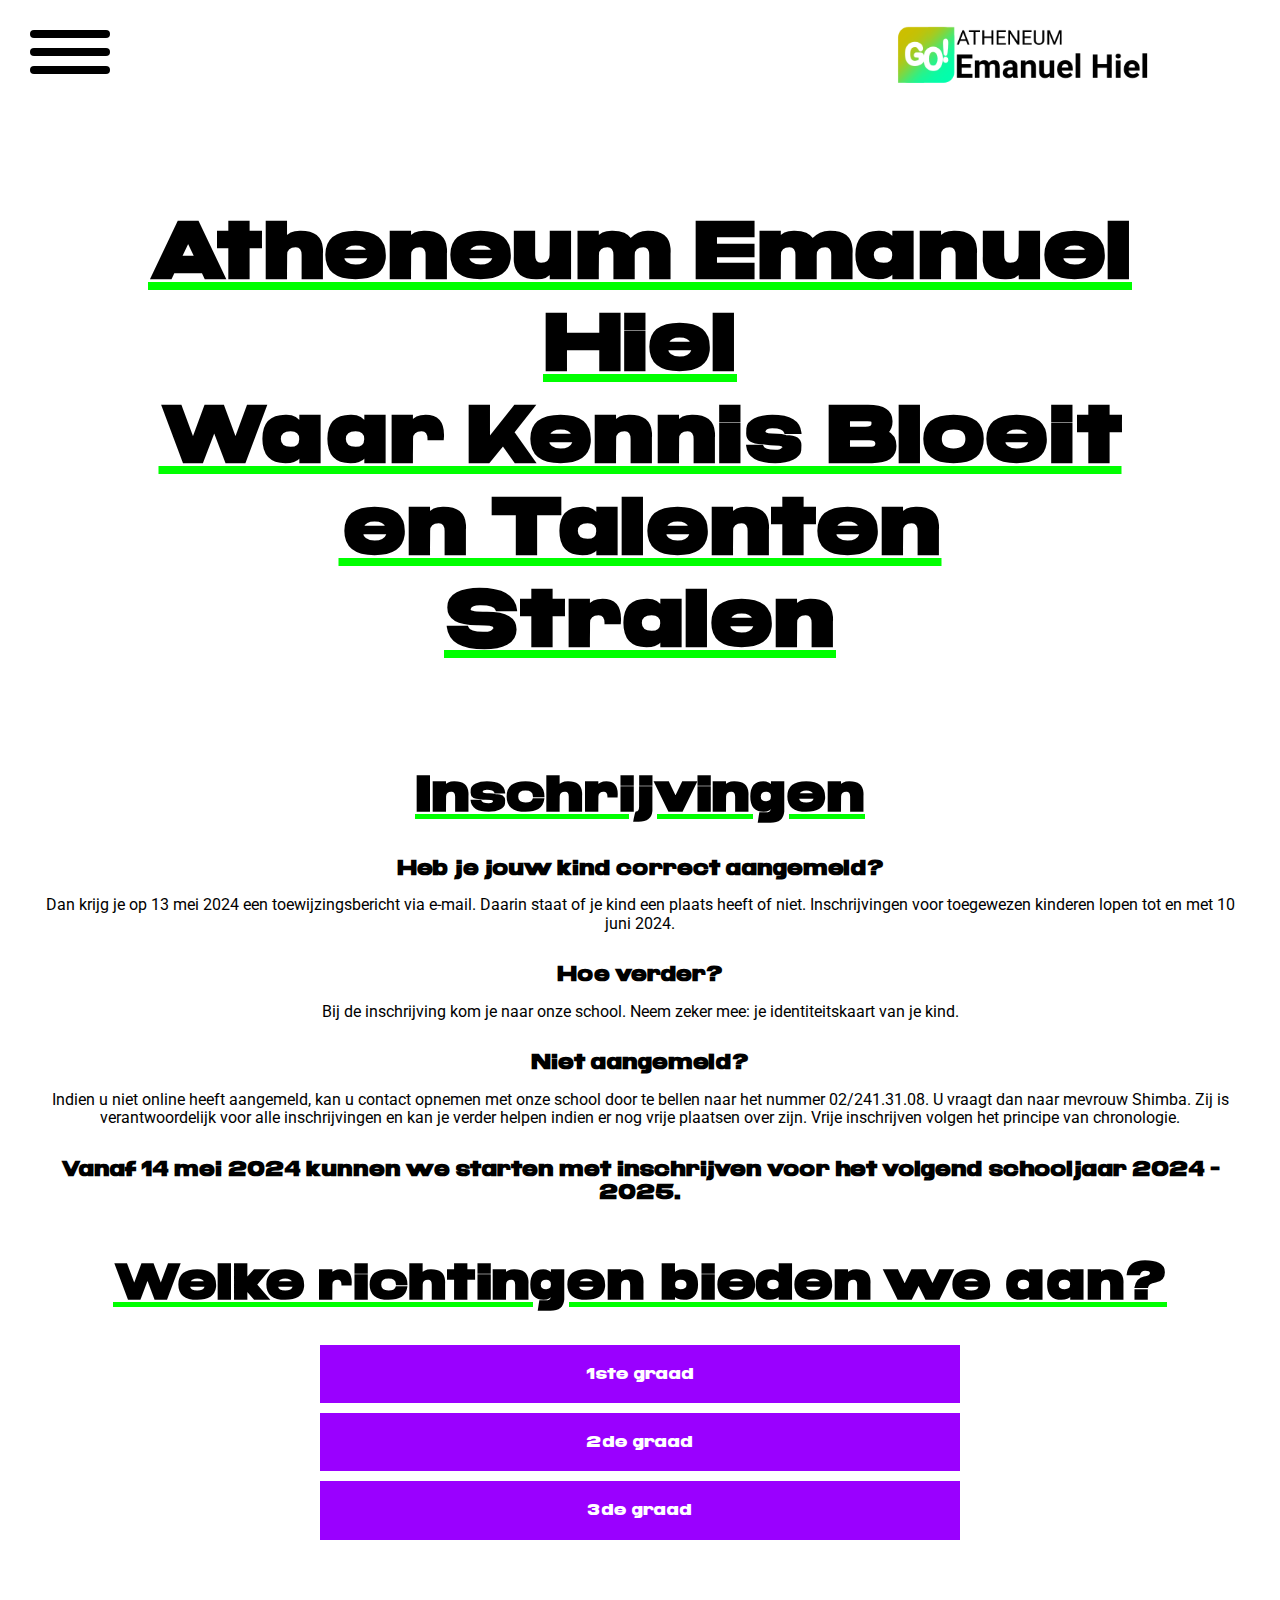
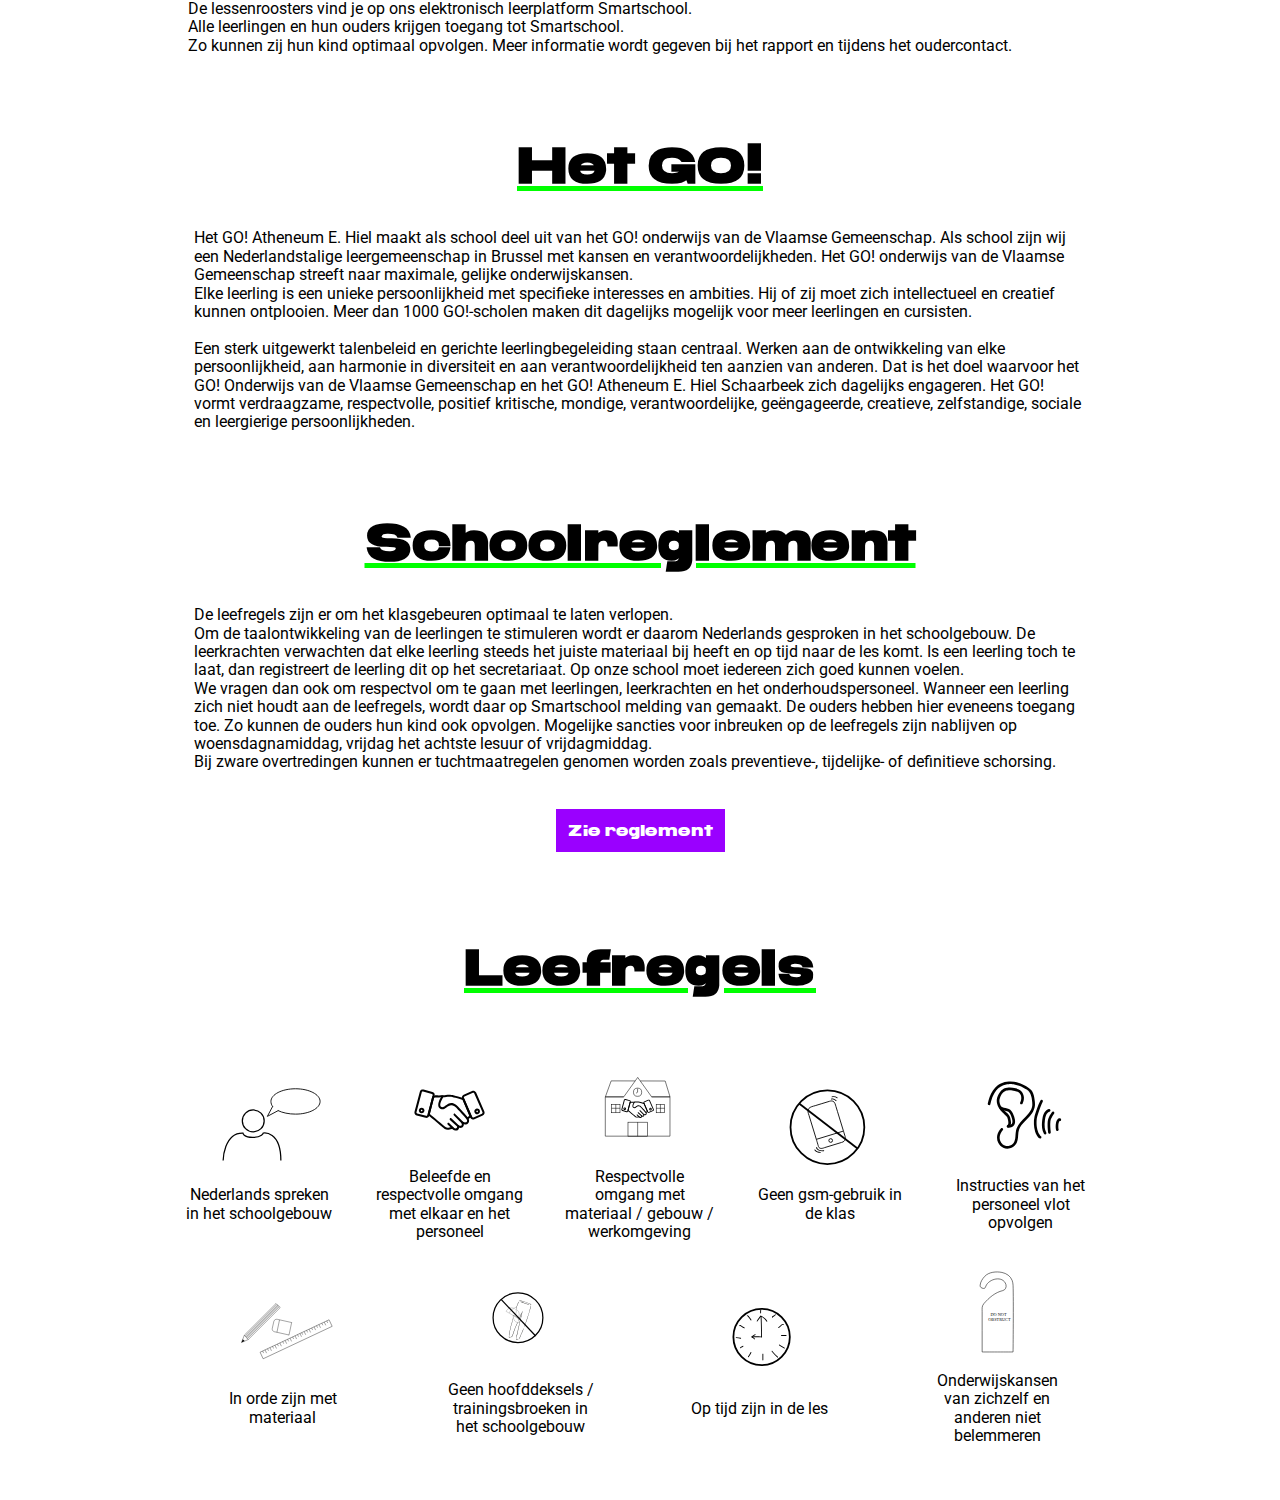
==== commit 83cee226: "margins homepage" ====
--- a/index.html
+++ b/index.html
@@ -1239,7 +1239,7 @@
 							</table>
 						</div>
 					</div>
-
+					<div class="courseText">
 					<p>
 						De lessenroosters vind je op ons elektronisch leerplatform
 						Smartschool. <br />
@@ -1247,7 +1247,7 @@
 						<br />
 						Zo kunnen zij hun kind optimaal opvolgen. Meer informatie wordt
 						gegeven bij het rapport en tijdens het oudercontact.
-					</p>
+					</p></div>
 				</div>
 				<div class="doubbleText">
 					<div class="GO">
--- a/style.css
+++ b/style.css
@@ -297,12 +297,16 @@
 .buttons [id^="button"] {
 	display: none;
 }
-
+.courseText{
+	margin-left: 6.5%;
+}
 .hiddenDiv {
 	display: none;
 	align-items: center;
 	text-align: left;
-}
+	margin-left: 6.5%;
+}
+
 main div {
 	margin-bottom: 50px;
 }
@@ -613,6 +617,8 @@
 	}
 }
 @media only screen and (max-width: 1400px) {
+	.hiddenDiv{margin-left: 12%;}
+	.courseText{margin-left: 12%;}
 	.logo {
 		margin-left: 70%;
 		margin-top: 10px;
@@ -942,3 +948,4 @@
 	text-align: center;
 	width: 100%;
 }
+
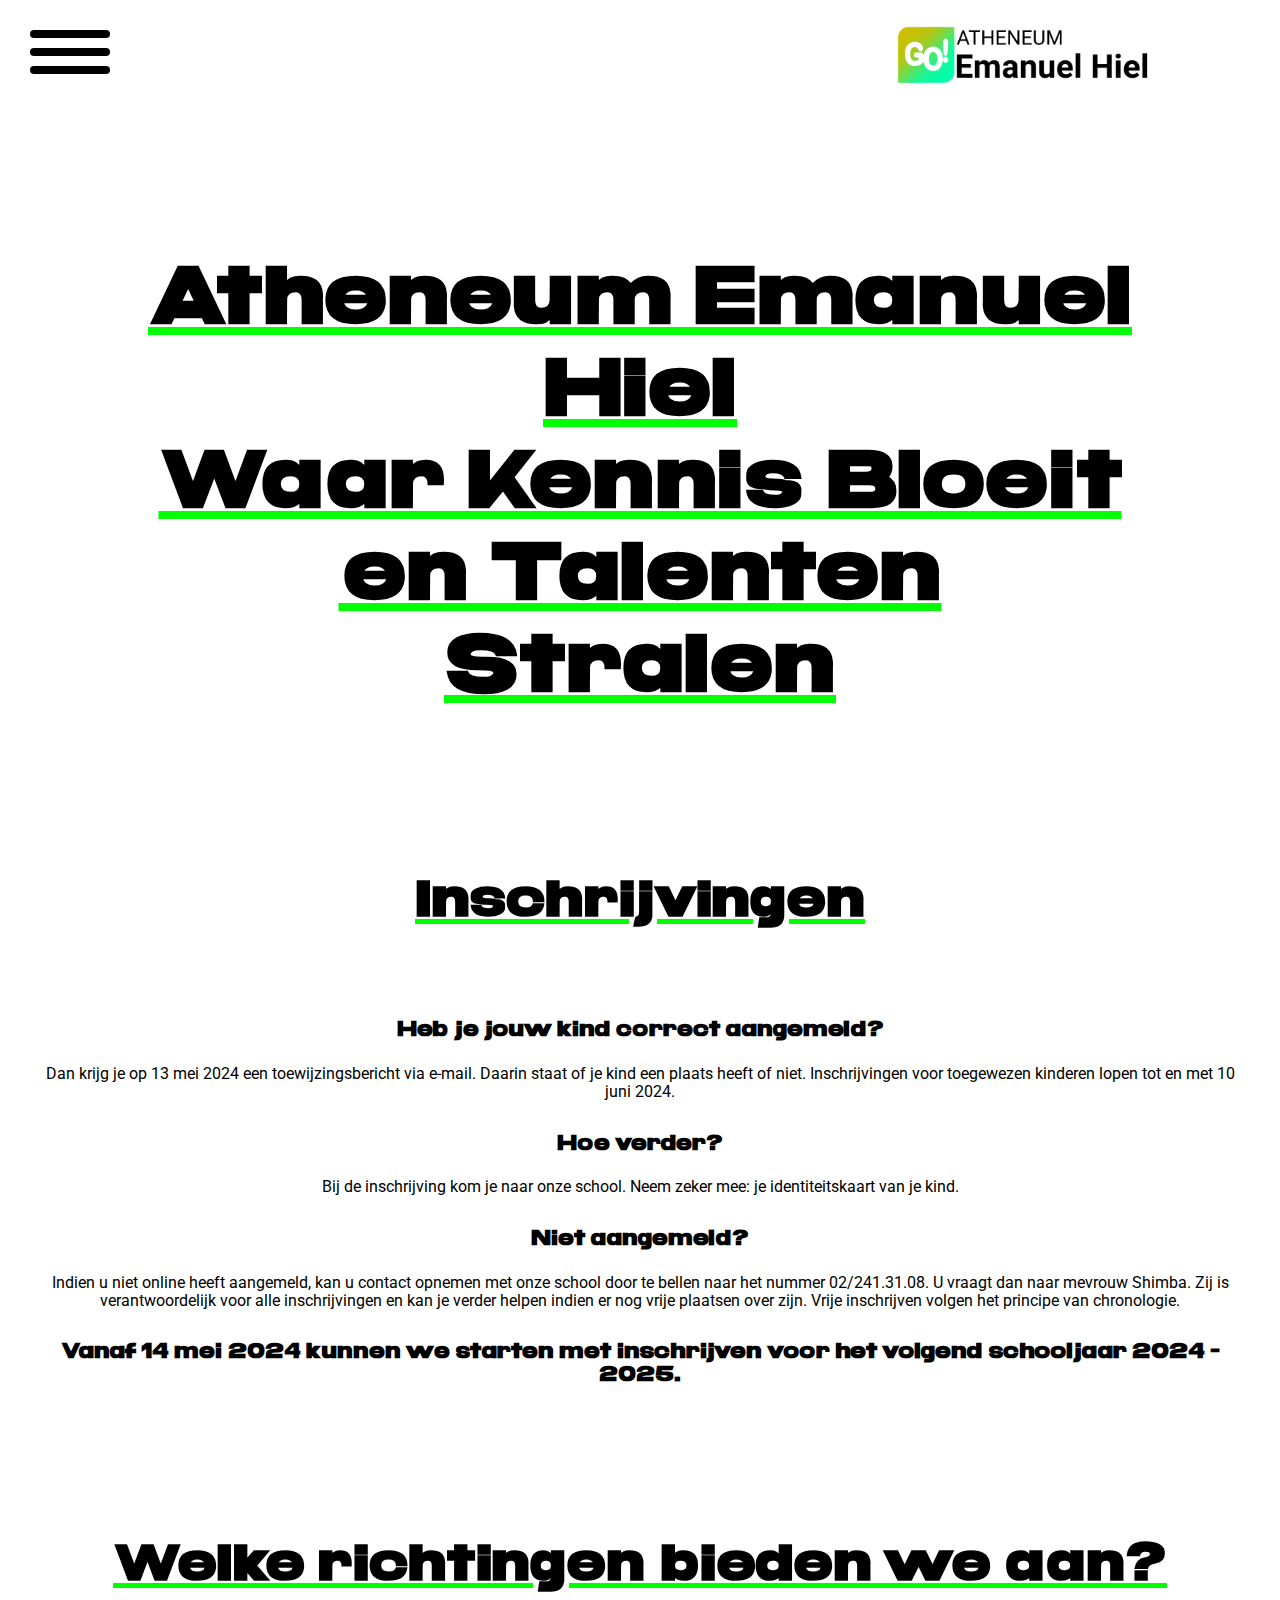
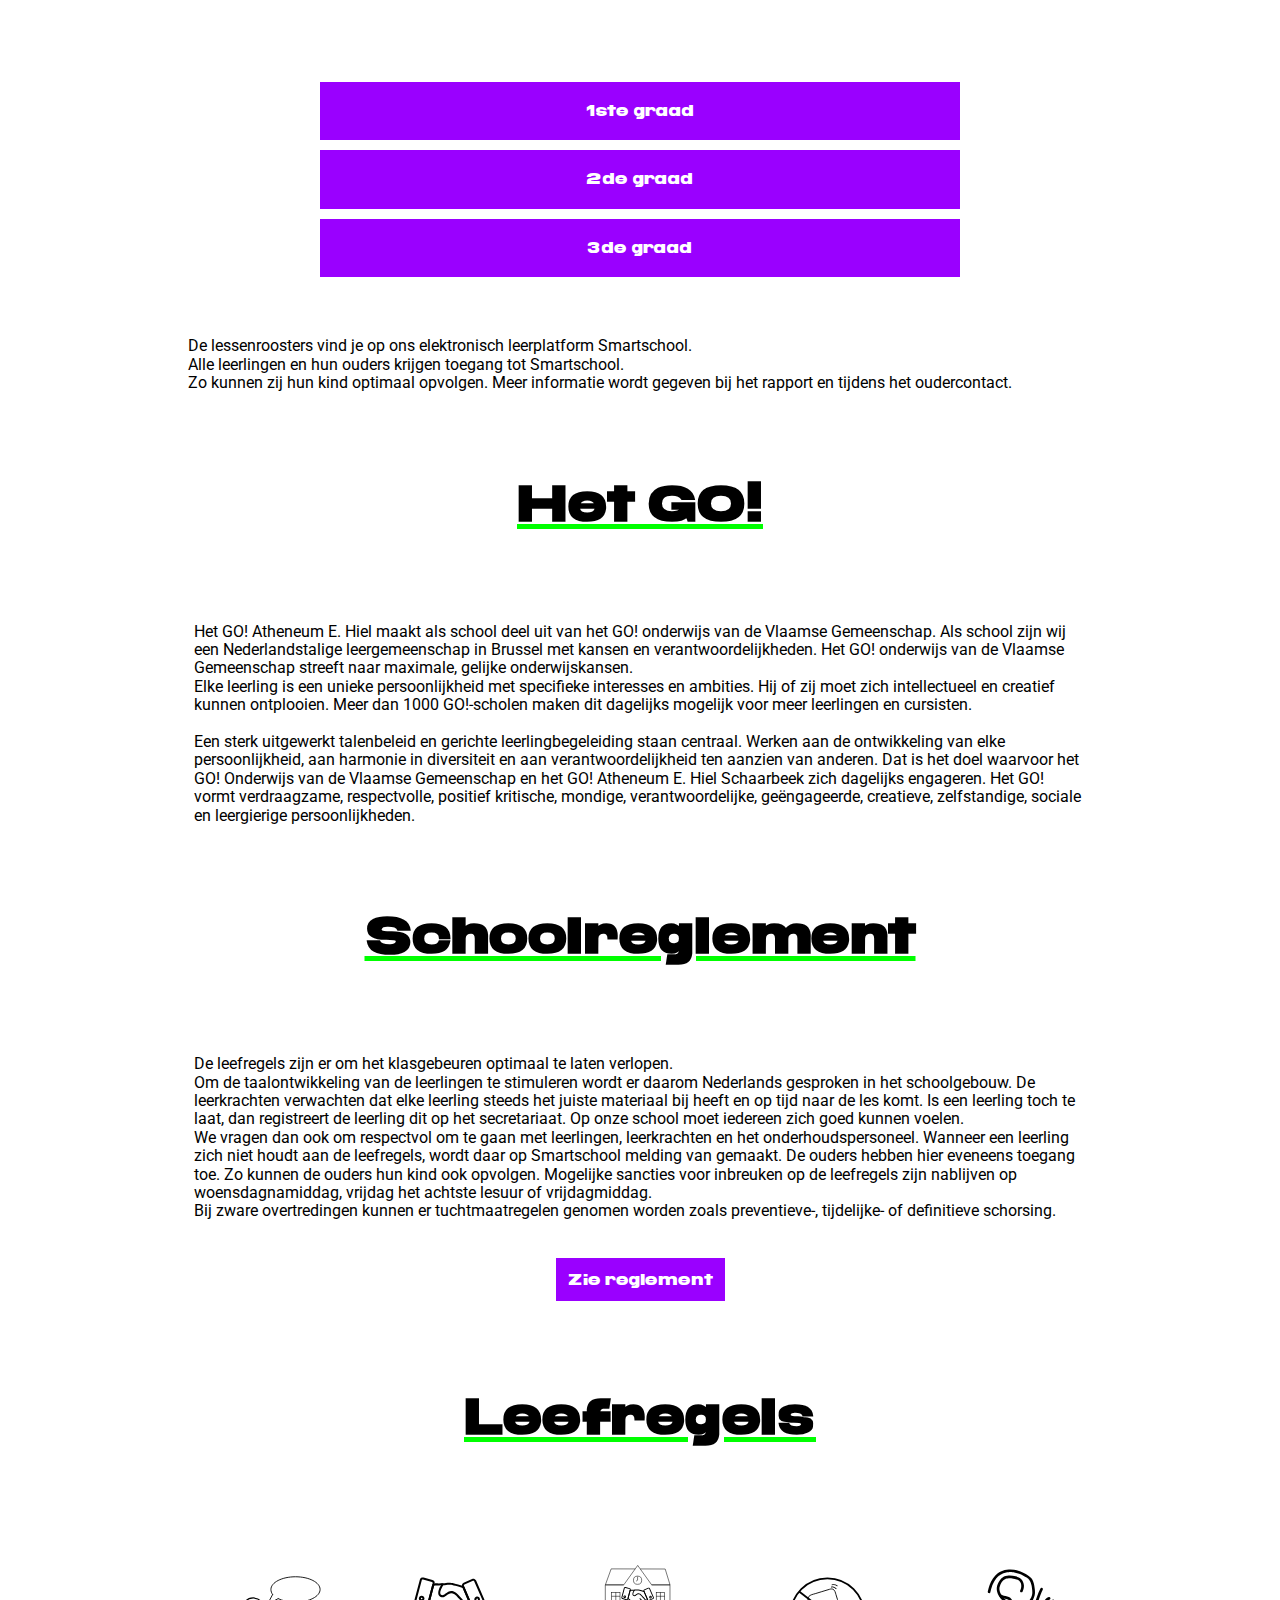
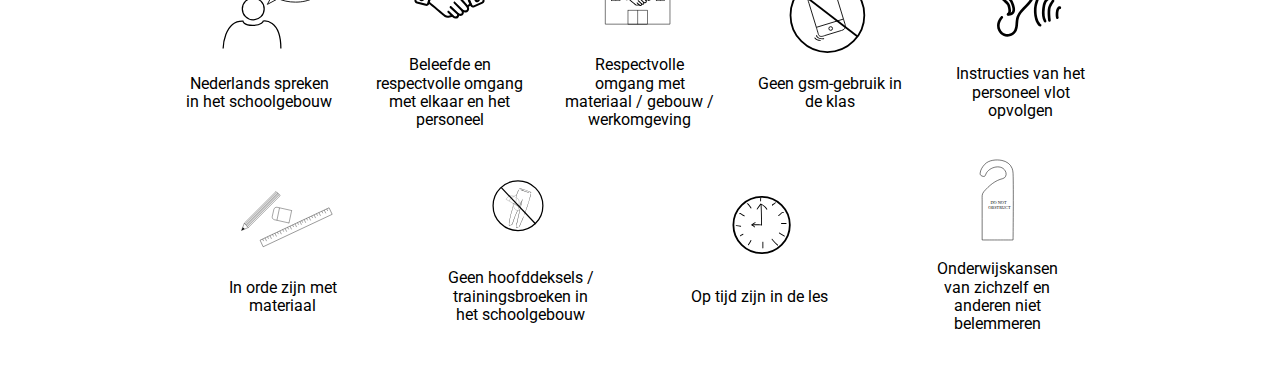
==== commit ef4a2a3d: "Regelement en lees meer levende school active" ====
--- a/index.html
+++ b/index.html
@@ -15,7 +15,7 @@
 			<img class="logo" src="./images/EmanuelHiellogo.png" alt="" />
 			<ul class="nav-links">
 				<li>
-					<a class="nav-button" href="index.html">Wie zijn we?</a>
+					<a class="nav-button selected-lime" href="index.html">Wie zijn we?</a>
 				</li>
 				<li>
 					<a class="nav-button yellow" href="waarom.html"
@@ -55,7 +55,7 @@
 					Atheneum Emanuel Hiel <br />Waar Kennis Bloeit en Talenten Stralen
 					<strong></strong>
 				</h1>
-				
+
 				<div class="Inschrijvingen">
 					<h1>Inschrijv&shy;ingen</h1>
 					<h2>Heb je jouw kind correct aangemeld?</h2>
@@ -112,9 +112,9 @@
 							In de eerste graad kan je kiezen voor een algemene vorming. <br />
 							Het eerste en tweede middelbaar in de A-stroom bereiden je voor op
 							<br />
-							algemeen secundair onderwijs (ASO), technisch secundair onderwijs
+							Algemeen Secundair Onderwijs (ASO), Technisch Secundair Onderwijs
 							(TSO) of <br />
-							kunstsecundair onderwijs (KSO).
+							Kunst Secundair Onderwijs (KSO).
 						</p>
 						<p>A-stroom</p>
 						<ul>
@@ -1240,14 +1240,15 @@
 						</div>
 					</div>
 					<div class="courseText">
-					<p>
-						De lessenroosters vind je op ons elektronisch leerplatform
-						Smartschool. <br />
-						Alle leerlingen en hun ouders krijgen toegang tot Smartschool.
-						<br />
-						Zo kunnen zij hun kind optimaal opvolgen. Meer informatie wordt
-						gegeven bij het rapport en tijdens het oudercontact.
-					</p></div>
+						<p>
+							De lessenroosters vind je op ons elektronisch leerplatform
+							Smartschool. <br />
+							Alle leerlingen en hun ouders krijgen toegang tot Smartschool.
+							<br />
+							Zo kunnen zij hun kind optimaal opvolgen. Meer informatie wordt
+							gegeven bij het rapport en tijdens het oudercontact.
+						</p>
+					</div>
 				</div>
 				<div class="doubbleText">
 					<div class="GO">
@@ -1298,7 +1299,9 @@
 							Bij zware overtredingen kunnen er tuchtmaatregelen genomen worden
 							zoals preventieve-, tijdelijke- of definitieve schorsing.
 						</p>
-						<a href="">Zie reglement</a>
+						<a href="https://www.kahiel.be/dit-zijn-wij/het-schoolreglement"
+							>Zie reglement</a
+						>
 					</div>
 				</div>
 				<div><h1>Leefregels</h1></div>
--- a/style.css
+++ b/style.css
@@ -19,8 +19,38 @@
 	margin: 100px;
 	font-size: 80px;
 	text-align: center;
-}
-
+	margin-bottom: 13.5%;
+}
+.selected-lime {
+	background-color: lime;
+	padding: 0 25px;
+	clip-path: polygon(5% 0, 100% 0, 90% 110%, 0% 100%);
+}
+.selected-yellow {
+	background-color: #ccff00;
+	text-decoration: #ccff00;
+	padding: 0 55px;
+	clip-path: polygon(5% 0, 100% 0, 90% 110%, 0% 100%);
+}
+.selected-pink {
+	background-color: #ff00bb;
+	text-decoration: #ff00bb;
+	color: black;
+	padding: 0 35px;
+	clip-path: polygon(5% 0, 100% 0, 90% 110%, 0% 100%);
+}
+.selected-blue {
+	background-color: #00e5ff;
+	text-decoration: #00e5ff;
+	padding: 0 25px;
+	clip-path: polygon(5% 0, 100% 0, 90% 110%, 0% 100%);
+}
+.selected-orange {
+	background-color: orange;
+	text-decoration: orange;
+	padding: 0 25px;
+	clip-path: polygon(5% 0, 100% 0, 90% 110%, 0% 100%);
+}
 h1,
 h2 {
 	font-family: "besides";
@@ -34,6 +64,7 @@
 	text-align: center;
 	font-size: 65px;
 	hyphens: auto;
+	margin-bottom: 7.5%;
 }
 h2 {
 	font-size: 30px;
@@ -62,9 +93,45 @@
 	text-decoration: none;
 }
 
+.eventText a {
+	position: relative;
+	overflow: hidden;
+	margin-top: 20px;
+	padding: 12px;
+	background-color: #9a00ff;
+	font-family: "besides";
+	color: rgb(255, 255, 255);
+	text-decoration: none;
+}
+
+.eventText a::before {
+	content: "";
+	position: absolute;
+	top: 0;
+	left: 0;
+	width: 0;
+	height: 100%;
+	background: black;
+	z-index: -1;
+	transition: width 0.3s ease-in-out;
+	border-radius: 0; /* Removed border-radius */
+}
+
+.eventText a:hover::before {
+	width: 100%;
+}
+
+.eventText a:hover {
+	background: none;
+}
+.eventText p {
+	margin-bottom: 3%;
+}
 .logo {
 	height: 70px;
+	margin-top: 1.5%;
 	margin-left: 3.5%;
+	margin-bottom: 3.5%;
 }
 
 .nav-links {
@@ -109,6 +176,7 @@
 	font-family: "besides";
 	color: rgb(255, 255, 255);
 }
+
 .buttonFactuur {
 	margin-bottom: 0;
 }
@@ -225,11 +293,32 @@
 	text-decoration: none;
 	border: 0px;
 }
+.Messege button {
+	position: relative;
+	overflow: hidden;
+}
+
+.Messege button::before {
+	content: "";
+	position: absolute;
+	top: 0;
+	left: 0;
+	width: 0;
+	height: 100%;
+	background: black;
+	z-index: -1;
+	transition: width 0.3s ease-in-out;
+	border-radius: 0; /* Removed border-radius */
+}
+
+.Messege button:hover::before {
+	width: 100%;
+}
+
 .Messege button:hover {
-	background-color: black;
-	text-decoration: underline;
-	cursor: pointer;
-}
+	background: none;
+}
+
 .textField {
 	text-align: left;
 	vertical-align: top;
@@ -297,7 +386,7 @@
 .buttons [id^="button"] {
 	display: none;
 }
-.courseText{
+.courseText {
 	margin-left: 6.5%;
 }
 .hiddenDiv {
@@ -354,6 +443,10 @@
 }
 .eventText {
 	margin-left: 100px;
+	z-index: 1;
+}
+.eventText p {
+	margin-bottom: 3.5%;
 }
 
 .eventText h2 {
@@ -410,18 +503,6 @@
 	flex-direction: column;
 	width: 40%;
 }
-/* .download {
-	display: flex;
-	justify-content: center;
-} */
-
-/* .ssh {
-	display: flex;
-	text-align: center;
-}
-.ssh p {
-	font-family: "besides";
-} */
 .item {
 	min-width: 300px;
 	height: 70vh;
@@ -431,6 +512,7 @@
 	padding: 25px;
 	display: flex;
 	flex-direction: column;
+	z-index: 1;
 }
 .item img {
 	width: 100%;
@@ -446,6 +528,10 @@
 	overflow-y: scroll;
 	margin-bottom: 30px;
 }
+.hide-scrollbar {
+	overflow-y: hidden !important; /* Important to override the initial styling */
+}
+
 .instaContainer {
 	margin-top: auto;
 }
@@ -527,8 +613,37 @@
 	text-align: left;
 }
 .rules a {
-	margin-top: 100px;
-}
+	position: relative;
+	overflow: hidden;
+	margin-top: 20px;
+	padding: 12px;
+	background-color: #9a00ff;
+	font-family: "besides";
+	color: rgb(255, 255, 255);
+	text-decoration: none;
+}
+
+.rules a::before {
+	content: "";
+	position: absolute;
+	top: 0;
+	left: 0;
+	width: 0;
+	height: 100%;
+	background: black;
+	z-index: -1;
+	transition: width 0.3s ease-in-out;
+	border-radius: 0; /* Removed border-radius */
+}
+
+.rules a:hover::before {
+	width: 100%;
+}
+
+.rules a:hover {
+	background: none;
+}
+
 .GO p {
 	text-align: left;
 	width: 75%;
@@ -537,6 +652,7 @@
 .liferules h1,
 .Inschrijvingen {
 	text-align: center;
+	margin-bottom: 12.5%;
 }
 
 .Inschrijvingen p {
@@ -546,6 +662,7 @@
 	text-decoration: none;
 	font-size: 20px;
 	margin-top: 30px;
+	margin-bottom: 2%;
 }
 .socialMedia {
 	text-align: center;
@@ -554,6 +671,7 @@
 .socialMedia h2 {
 	font-size: 20pt;
 	text-decoration: none;
+	margin-bottom: 3.5%;
 }
 .instagrambtn {
 	background: linear-gradient(
@@ -563,10 +681,56 @@
 		rgba(150, 47, 191, 1) 93%,
 		rgba(79, 91, 213, 1) 100%
 	);
+
+	position: relative;
+	overflow: hidden;
+}
+
+.instagrambtn::before {
+	content: "";
+	position: absolute;
+	top: 0;
+	left: 0;
+	width: 0;
+	height: 100%;
+	background: rgb(0, 0, 0);
+	z-index: -1;
+	transition: width 0.3s ease-in-out;
+	border-radius: 0; /* Removed border-radius */
+}
+
+.instagrambtn:hover::before {
+	width: 100%;
+}
+
+.instagrambtn:hover {
+	background: none;
 }
 .facebookbtn {
 	background: #316ff6;
-}
+	position: relative;
+	overflow: hidden;
+}
+.facebookbtn::before {
+	content: "";
+	position: absolute;
+	top: 0;
+	left: 0;
+	width: 0;
+	height: 100%;
+	background: black;
+	z-index: -1;
+	transition: width 0.3s ease-in-out;
+	border-radius: 0; /* Removed border-radius */
+}
+.facebookbtn:hover::before {
+	width: 100%;
+}
+
+.facebookbtn:hover {
+	background: none;
+}
+
 .instFaceBtn {
 	display: flex;
 	flex-direction: row;
@@ -577,18 +741,22 @@
 	margin: 0 20px;
 }
 
-.eventlist::-webkit-scrollbar-thumb {
+.eventlist::-webkit-scrollbar-thumb,
+.item p::-webkit-scrollbar-thumb {
 	background: #ff00bb;
 	border-radius: 10px;
 }
-.eventlist::-webkit-scrollbar {
+.eventlist::-webkit-scrollbar,
+.item p::-webkit-scrollbar {
 	width: 10px;
 }
-.eventlist::-webkit-scrollbar-track {
+.eventlist::-webkit-scrollbar-track,
+.item p::-webkit-scrollbar-track {
 	box-shadow: inset 0 0 5px grey;
 	border-radius: 10px;
 }
-.eventlist::-webkit-scrollbar-thumb:hover {
+.eventlist::-webkit-scrollbar-thumb:hover,
+.item p::-webkit-scrollbar-thumb:hover {
 	background: #ca259e;
 }
 
@@ -617,8 +785,12 @@
 	}
 }
 @media only screen and (max-width: 1400px) {
-	.hiddenDiv{margin-left: 12%;}
-	.courseText{margin-left: 12%;}
+	.hiddenDiv {
+		margin-left: 12%;
+	}
+	.courseText {
+		margin-left: 12%;
+	}
 	.logo {
 		margin-left: 70%;
 		margin-top: 10px;
@@ -898,12 +1070,10 @@
 	}
 	.departments {
 		background-color: transparent;
+		flex-direction: column;
 	}
 	.staff {
 		margin: 0 auto;
-	}
-	.departments {
-		flex-direction: column;
 	}
 	.buttonStaff {
 		margin-top: 5px;
@@ -948,4 +1118,3 @@
 	text-align: center;
 	width: 100%;
 }
-
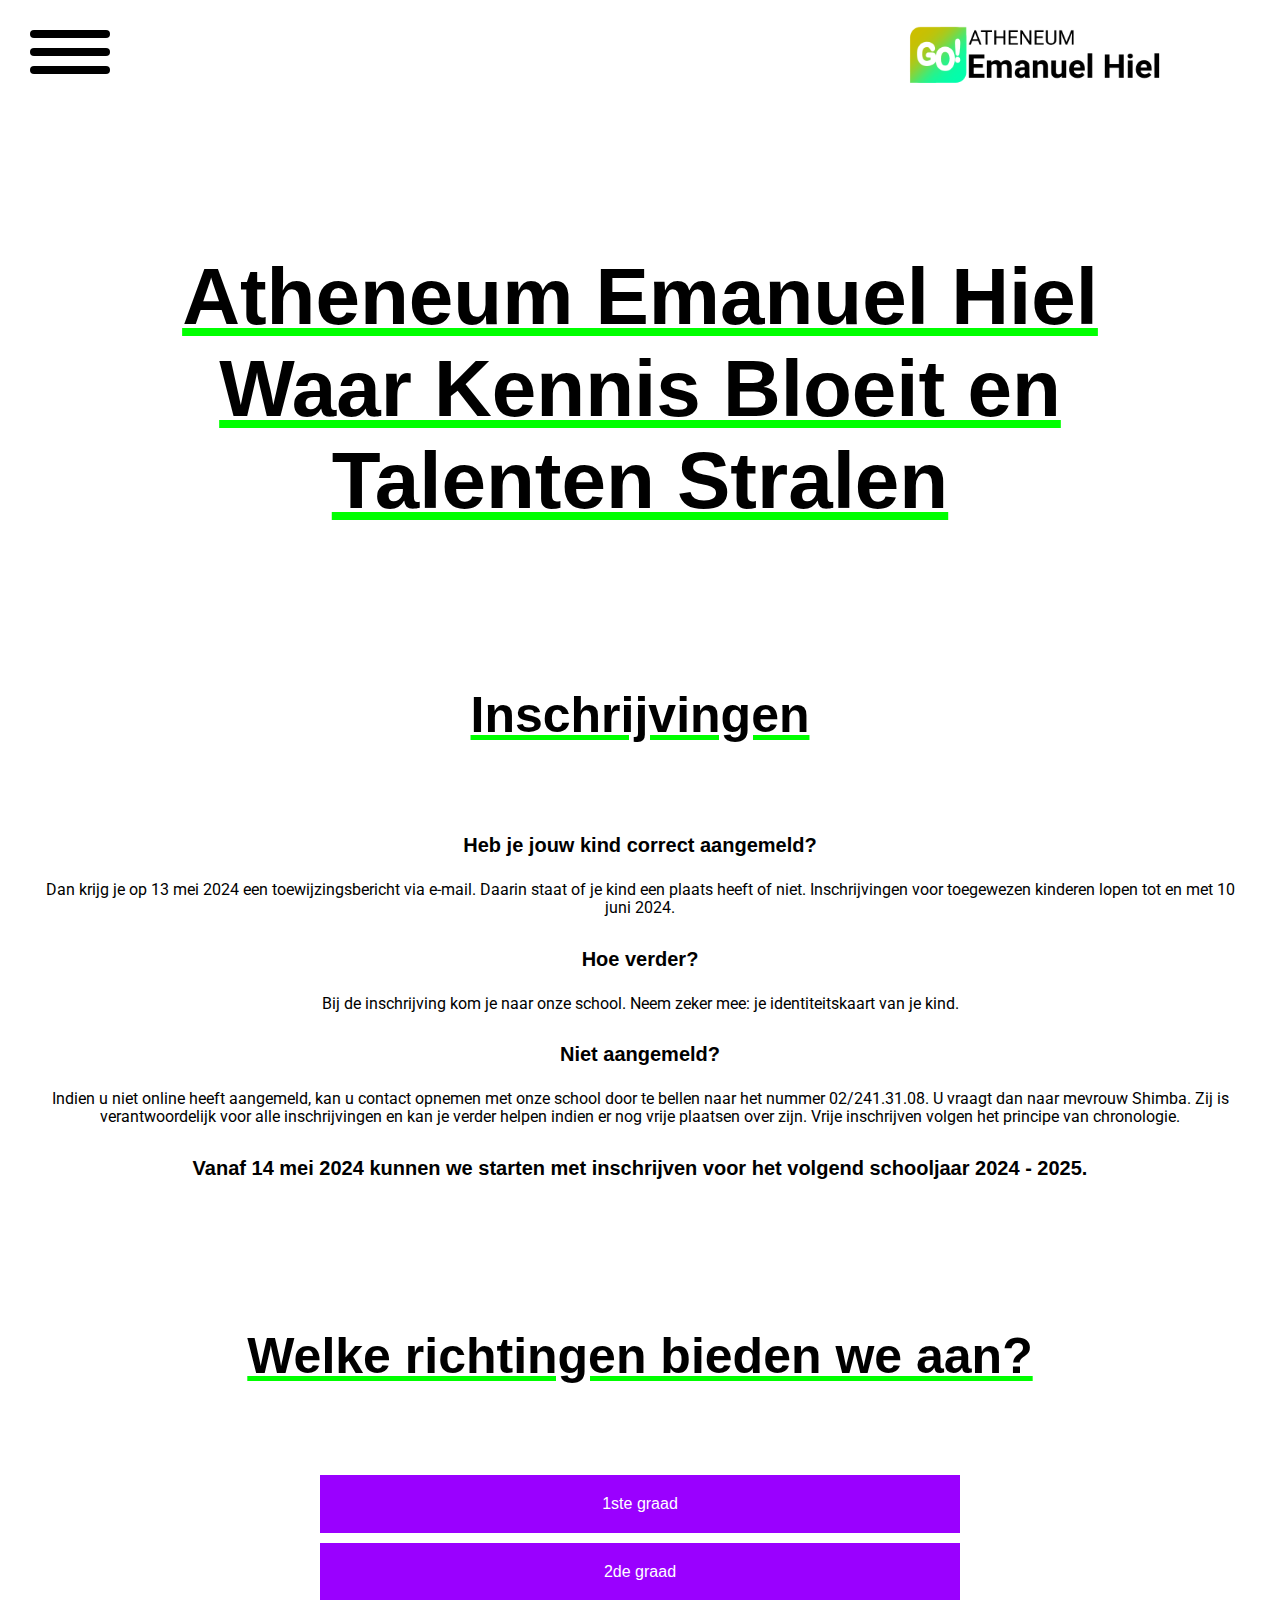
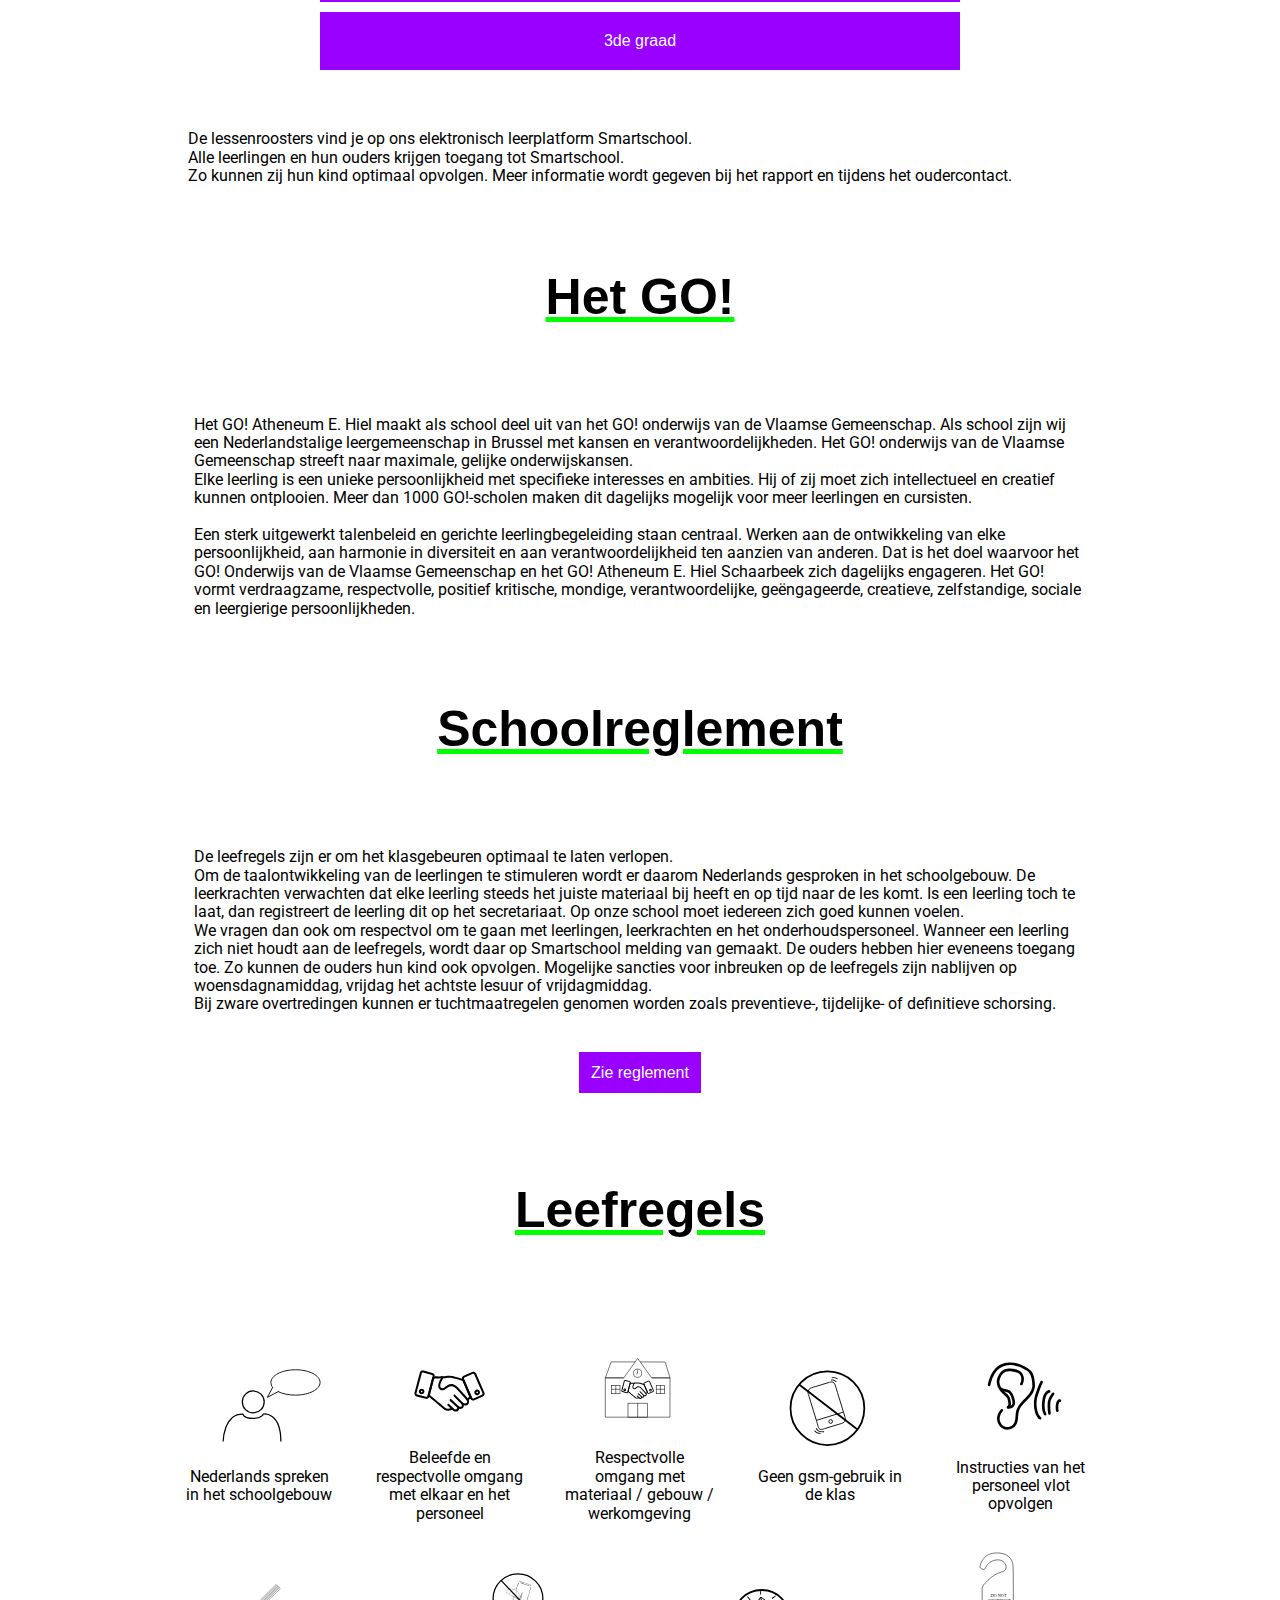
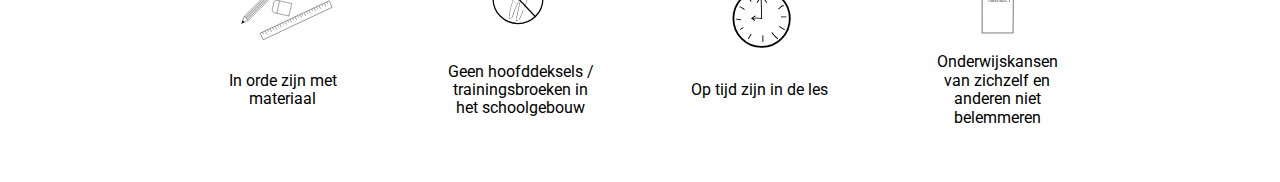
==== commit 0575fa60: "Laatste details" ====
--- a/index.html
+++ b/index.html
@@ -3,7 +3,7 @@
 	<head>
 		<meta charset="UTF-8" />
 		<meta name="viewport" content="width=device-width, initial-scale=1.0" />
-		<title>K.A. Hiel</title>
+		<title>GO! Hiel</title>
 		<link rel="stylesheet" href="./normalize.css" />
 		<link rel="stylesheet" href="style.css" />
 		<link rel="icon" href="./images/logo2.svg" type="image/svg+xml" />
@@ -12,7 +12,9 @@
 	</head>
 	<body>
 		<nav>
-			<img class="logo" src="./images/EmanuelHiellogo.png" alt="" />
+			<a href="index.html"
+				><img class="logo" src="./images/EmanuelHiellogo.png" alt=""
+			/></a>
 			<ul class="nav-links">
 				<li>
 					<a class="nav-button selected-lime" href="index.html">Wie zijn we?</a>
@@ -28,7 +30,7 @@
 					>
 				</li>
 				<li>
-					<a class="nav-button blue" href="Inschrijvingen.html">Wat na Hiel?</a>
+					<a class="nav-button blue" href="quiz.html">Wat in Hiel?</a>
 				</li>
 				<li><a class="nav-button orange" href="contact.html">Contact</a></li>
 			</ul>
@@ -44,7 +46,7 @@
 					<a class="pink" href="./LevendeSchool.html">Met Hiel op pad</a>
 				</div>
 				<div>
-					<a class="blue" href="./Inschrijvingen.html">Wat na Hiel?</a>
+					<a class="blue" href="./quiz.html">Wat in Hiel?</a>
 				</div>
 				<div><a class="orange" href="./contact.html">Contact</a></div>
 			</aside>
--- a/style.css
+++ b/style.css
@@ -1,7 +1,7 @@
 @import url("https://fonts.googleapis.com/css2?family=Delius+Unicase&family=Roboto&display=swap");
 
 @font-face {
-	font-family: "besides";
+	font-family: "besides",sans-serif;
 	src: url("./font/Besides-2Om9K.ttf") format("opentype");
 	font-weight: normal;
 	font-style: normal;
@@ -29,7 +29,7 @@
 .selected-yellow {
 	background-color: #ccff00;
 	text-decoration: #ccff00;
-	padding: 0 55px;
+	padding: 0 25px;
 	clip-path: polygon(5% 0, 100% 0, 90% 110%, 0% 100%);
 }
 .selected-pink {
@@ -53,12 +53,12 @@
 }
 h1,
 h2 {
-	font-family: "besides";
+	font-family: "besides",sans-serif;
 	text-decoration: underline;
 	text-decoration-color: lime;
 }
 h3 {
-	font-family: "besides";
+	font-family: "besides",sans-serif;
 }
 h1 {
 	text-align: center;
@@ -88,7 +88,7 @@
 	margin-top: 20px;
 	padding: 12px;
 	background-color: #9a00ff;
-	font-family: "besides";
+	font-family: "besides",sans-serif;
 	color: rgb(255, 255, 255);
 	text-decoration: none;
 }
@@ -99,7 +99,7 @@
 	margin-top: 20px;
 	padding: 12px;
 	background-color: #9a00ff;
-	font-family: "besides";
+	font-family: "besides",sans-serif;
 	color: rgb(255, 255, 255);
 	text-decoration: none;
 }
@@ -125,7 +125,7 @@
 	background: none;
 }
 .eventText p {
-	margin-bottom: 3%;
+	margin-bottom: 3.5%;
 }
 .logo {
 	height: 70px;
@@ -173,7 +173,7 @@
 	padding: 20px;
 	padding: 12px;
 	background-color: #9a00ff;
-	font-family: "besides";
+	font-family: "besides",sans-serif;
 	color: rgb(255, 255, 255);
 }
 
@@ -276,7 +276,7 @@
 }
 input::placeholder,
 textarea::placeholder {
-	font-family: "besides";
+	font-family: "besides",sans-serif;
 	padding: 10px;
 }
 .Messege {
@@ -288,12 +288,11 @@
 	padding: 12px;
 	width: fit-content;
 	background-color: #9a00ff;
-	font-family: "besides";
+	font-family: "besides",sans-serif;
 	color: rgb(255, 255, 255);
 	text-decoration: none;
 	border: 0px;
-}
-.Messege button {
+
 	position: relative;
 	overflow: hidden;
 }
@@ -350,14 +349,28 @@
 	text-align: center;
 }
 
-table,
-th,
+table {
+	font-family: "Roboto", sans-serif;
+	text-align: center;
+	
+}
+caption {
+	margin-top: 15px;
+	padding: 2px;
+	font-family: "besides",sans-serif;
+}
+
+th {
+	background-color: lime;
+}
+
 td {
-	font-family: "Roboto", sans-serif;
-	border: 1px solid black;
-	text-align: center;
-	background-color: white;
-}
+	padding: 1px;
+}
+tr:nth-child(even) {
+	background-color: #a3dfb5;
+}
+
 .courseTitle {
 	text-align: left;
 }
@@ -444,9 +457,6 @@
 .eventText {
 	margin-left: 100px;
 	z-index: 1;
-}
-.eventText p {
-	margin-bottom: 3.5%;
 }
 
 .eventText h2 {
@@ -600,7 +610,24 @@
 .doubbleText {
 	display: flex;
 }
-
+.article {
+	text-align: center;
+}
+.article img {
+	width: 80%;
+	height: 400px;
+	aspect-ratio: 1/1;
+	object-fit: cover;
+}
+.article h1 {
+	margin-bottom: 20px;
+}
+.article p {
+	margin: 0 auto;
+	margin-top: 40px;
+	margin-bottom: 40px;
+	width: 75%;
+}
 .GO,
 .rules {
 	flex: 1;
@@ -618,7 +645,7 @@
 	margin-top: 20px;
 	padding: 12px;
 	background-color: #9a00ff;
-	font-family: "besides";
+	font-family: "besides",sans-serif;
 	color: rgb(255, 255, 255);
 	text-decoration: none;
 }
@@ -1043,6 +1070,7 @@
 	.sendUs input {
 		margin: 0 auto;
 		margin-bottom: 20px;
+		padding: 20px;
 	}
 	.duck {
 		display: none;
@@ -1066,7 +1094,6 @@
 	.sendText {
 		margin: 0 auto;
 		text-align: center;
-		margin: 15px;
 	}
 	.departments {
 		background-color: transparent;
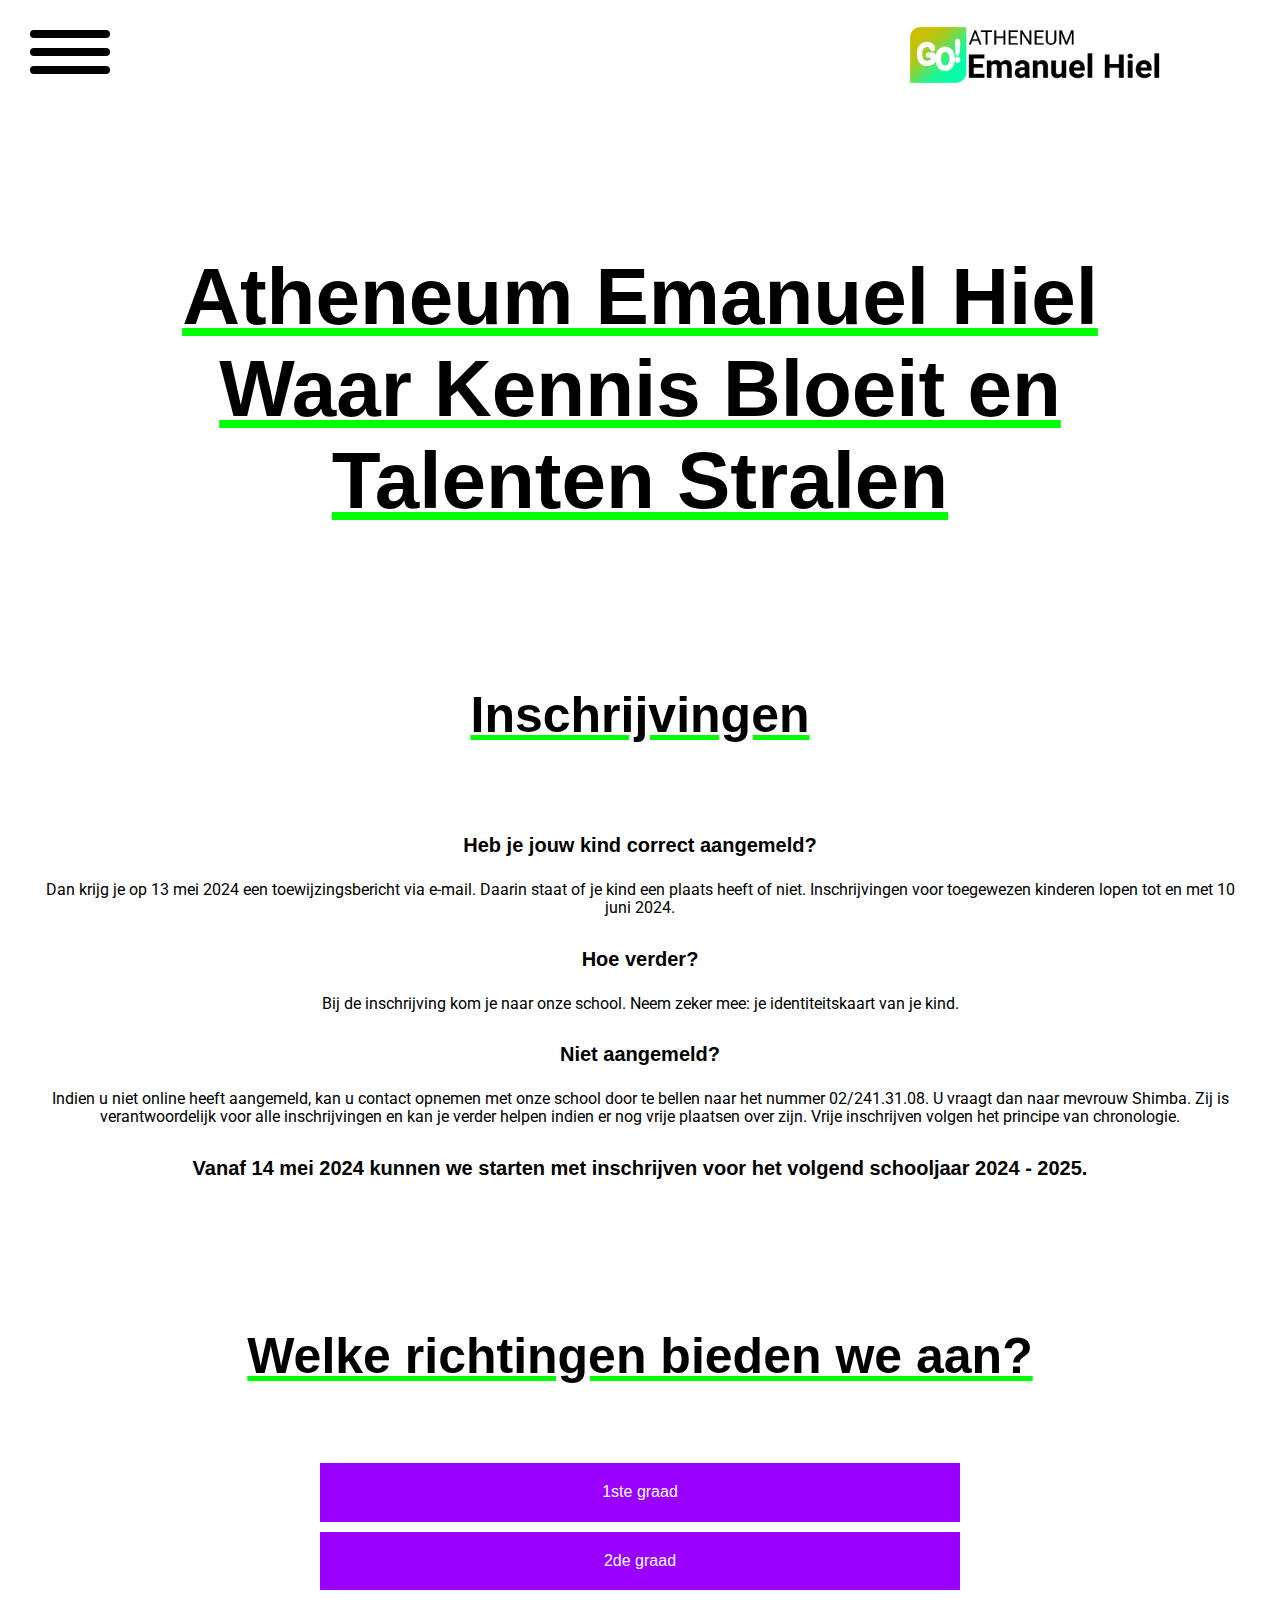
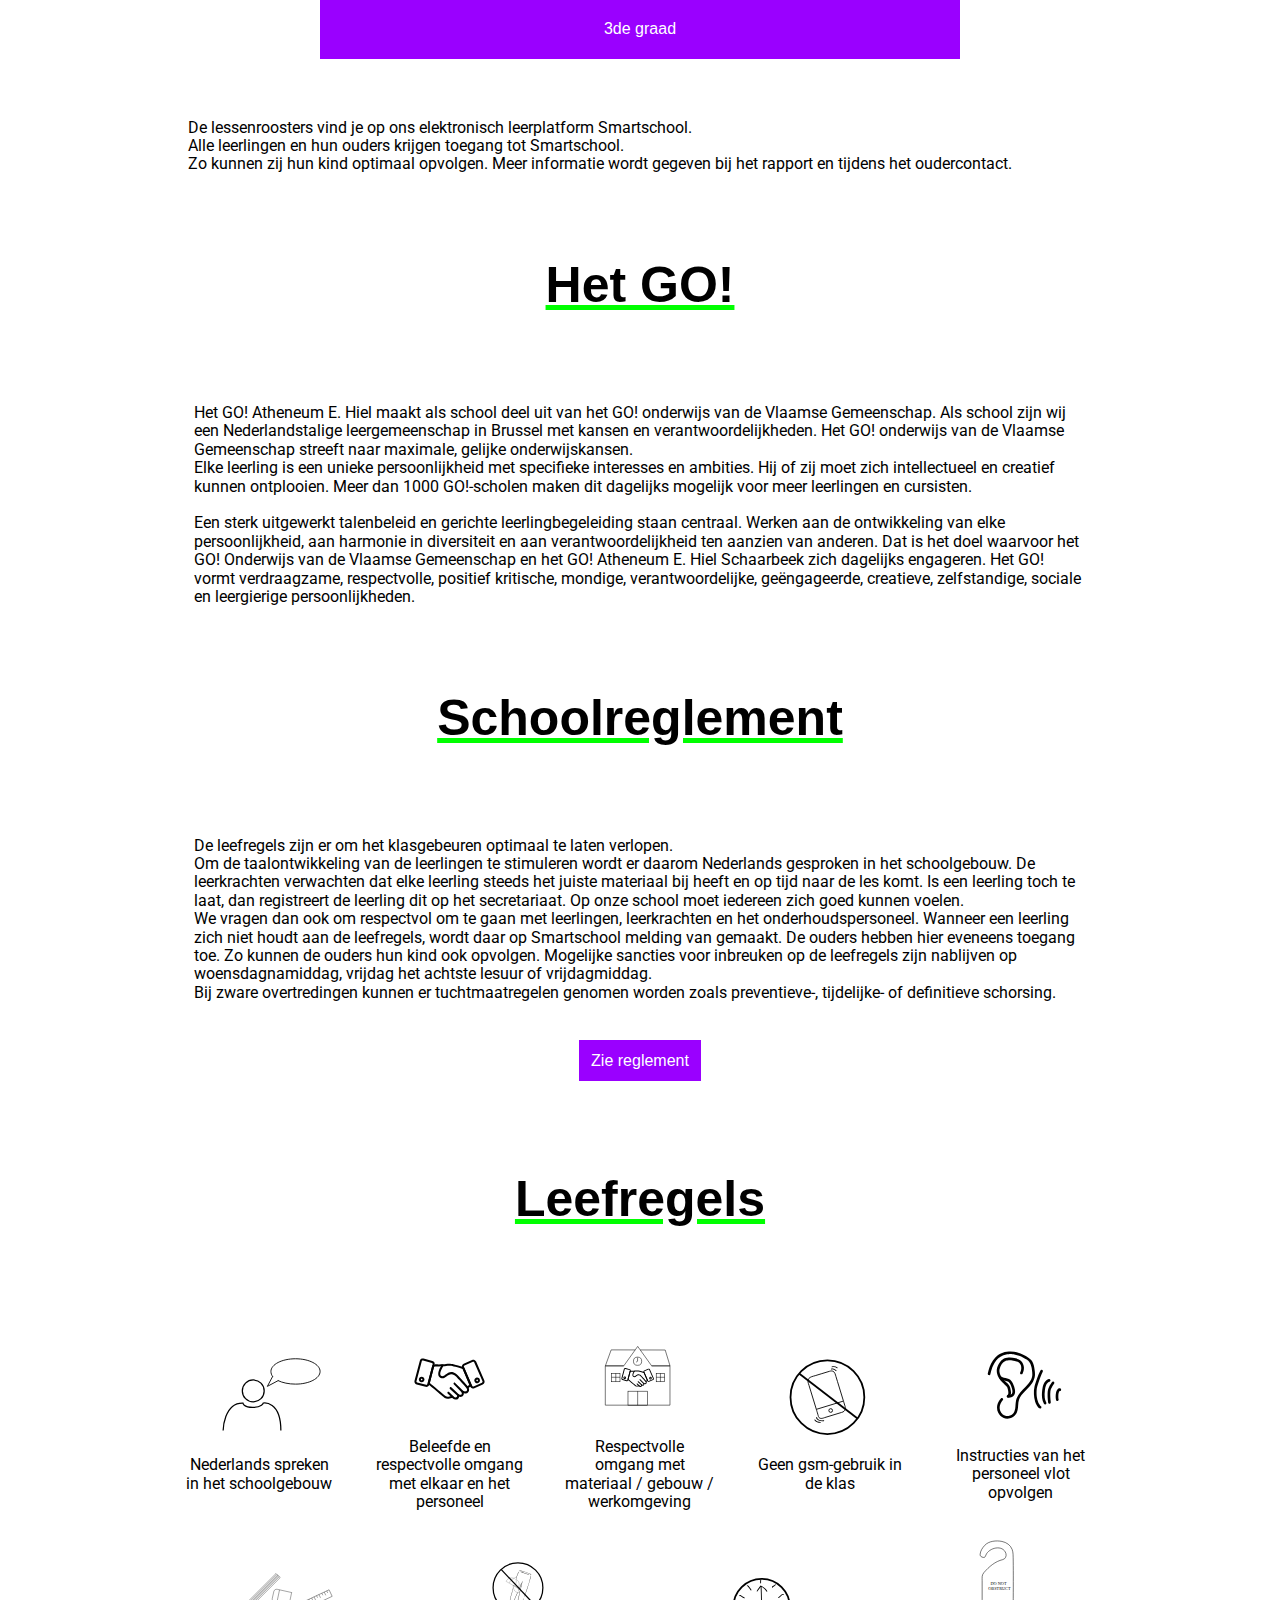
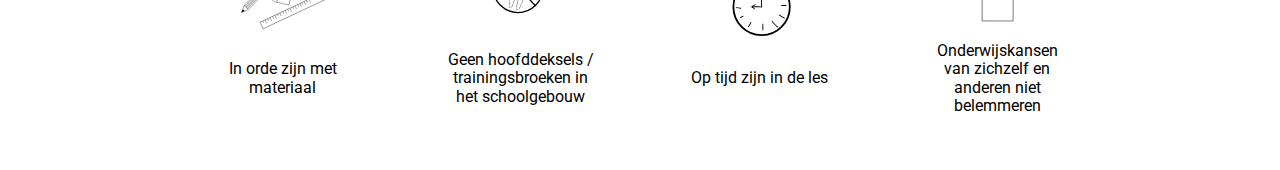
==== commit 245f38b1: "small change buttongrade" ====
--- a/index.html
+++ b/index.html
@@ -84,7 +84,7 @@
 						schooljaar 2024 - 2025.
 					</h2>
 				</div>
-				<div>
+				<div class="courses">
 					<h1>Welke richtingen bieden we aan?</h1>
 					<div class="buttons">
 						<input
@@ -1240,7 +1240,7 @@
 								</tr>
 							</table>
 						</div>
-					</div>
+					</div></div>
 					<div class="courseText">
 						<p>
 							De lessenroosters vind je op ons elektronisch leerplatform
@@ -1251,7 +1251,7 @@
 							gegeven bij het rapport en tijdens het oudercontact.
 						</p>
 					</div>
-				</div>
+				
 				<div class="doubbleText">
 					<div class="GO">
 						<h1>Het GO!</h1>
--- a/style.css
+++ b/style.css
@@ -1,7 +1,7 @@
 @import url("https://fonts.googleapis.com/css2?family=Delius+Unicase&family=Roboto&display=swap");
 
 @font-face {
-	font-family: "besides",sans-serif;
+	font-family: "besides", sans-serif;
 	src: url("./font/Besides-2Om9K.ttf") format("opentype");
 	font-weight: normal;
 	font-style: normal;
@@ -53,12 +53,12 @@
 }
 h1,
 h2 {
-	font-family: "besides",sans-serif;
+	font-family: "besides", sans-serif;
 	text-decoration: underline;
 	text-decoration-color: lime;
 }
 h3 {
-	font-family: "besides",sans-serif;
+	font-family: "besides", sans-serif;
 }
 h1 {
 	text-align: center;
@@ -88,7 +88,7 @@
 	margin-top: 20px;
 	padding: 12px;
 	background-color: #9a00ff;
-	font-family: "besides",sans-serif;
+	font-family: "besides", sans-serif;
 	color: rgb(255, 255, 255);
 	text-decoration: none;
 }
@@ -99,7 +99,7 @@
 	margin-top: 20px;
 	padding: 12px;
 	background-color: #9a00ff;
-	font-family: "besides",sans-serif;
+	font-family: "besides", sans-serif;
 	color: rgb(255, 255, 255);
 	text-decoration: none;
 }
@@ -171,9 +171,8 @@
 .buttonFactuur {
 	text-align: center;
 	padding: 20px;
-	padding: 12px;
 	background-color: #9a00ff;
-	font-family: "besides",sans-serif;
+	font-family: "besides", sans-serif;
 	color: rgb(255, 255, 255);
 }
 
@@ -181,8 +180,7 @@
 	margin-bottom: 0;
 }
 .buttonGrade {
-	padding-left: 160px;
-	padding-right: 160px;
+	padding: 20px 140px;
 }
 .departments [id^="button"] {
 	display: none;
@@ -276,7 +274,7 @@
 }
 input::placeholder,
 textarea::placeholder {
-	font-family: "besides",sans-serif;
+	font-family: "besides", sans-serif;
 	padding: 10px;
 }
 .Messege {
@@ -288,7 +286,7 @@
 	padding: 12px;
 	width: fit-content;
 	background-color: #9a00ff;
-	font-family: "besides",sans-serif;
+	font-family: "besides", sans-serif;
 	color: rgb(255, 255, 255);
 	text-decoration: none;
 	border: 0px;
@@ -352,12 +350,11 @@
 table {
 	font-family: "Roboto", sans-serif;
 	text-align: center;
-	
 }
 caption {
 	margin-top: 15px;
 	padding: 2px;
-	font-family: "besides",sans-serif;
+	font-family: "besides", sans-serif;
 }
 
 th {
@@ -393,7 +390,7 @@
 
 .buttons {
 	display: flex;
-	justify-content: space-around;
+	justify-content: space-between;
 }
 
 .buttons [id^="button"] {
@@ -406,7 +403,9 @@
 	display: none;
 	align-items: center;
 	text-align: left;
-	margin-left: 6.5%;
+}
+.courses {
+	margin: 0 6.5%;
 }
 
 main div {
@@ -645,7 +644,7 @@
 	margin-top: 20px;
 	padding: 12px;
 	background-color: #9a00ff;
-	font-family: "besides",sans-serif;
+	font-family: "besides", sans-serif;
 	color: rgb(255, 255, 255);
 	text-decoration: none;
 }
